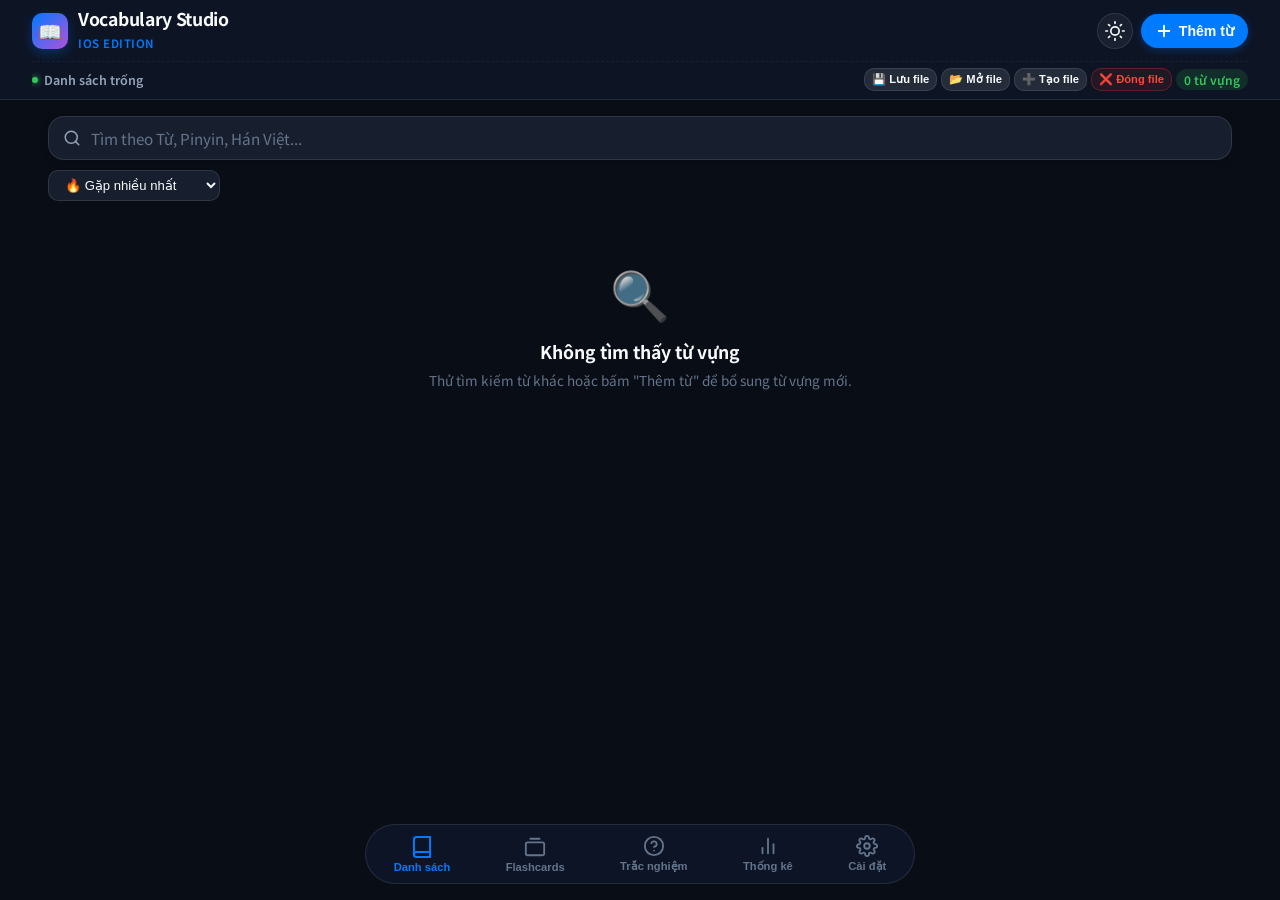
==== index.html @ 08e8f17c "v.1.6.3" ====
<!DOCTYPE html>
<html lang="vi" data-theme="dark">
<head>
  <meta charset="UTF-8">
  <meta name="viewport" content="width=device-width, initial-scale=1.0, maximum-scale=1.0, user-scalable=no, viewport-fit=cover">
  <title>Vocabulary Studio iOS</title>
  <meta name="description" content="Ứng dụng Học & Quản lý Từ Vựng Tiếng Trung cao cấp dành riêng cho iOS (iPhone/iPad)">
  
  <!-- iOS Native Web App Meta Tags -->
  <meta name="apple-mobile-web-app-capable" content="yes">
  <meta name="apple-mobile-web-app-status-bar-style" content="black-translucent">
  <meta name="apple-mobile-web-app-title" content="Vocab iOS">
  <meta name="theme-color" content="#0f172a">
  <link rel="manifest" href="manifest.json">
  <link rel="apple-touch-icon" href="icons/apple-touch-icon.png">

  <!-- Google Fonts - Inter & Noto Sans SC -->
  <link rel="preconnect" href="https://fonts.googleapis.com">
  <link rel="preconnect" href="https://fonts.gstatic.com" crossorigin>
  <link href="https://fonts.googleapis.com/css2?family=Inter:wght@400;500;600;700;800&family=Noto+Sans+SC:wght@400;500;700&display=swap" rel="stylesheet">
  
  <!-- CSS Styles -->
  <link rel="stylesheet" href="styles.css">
</head>
<body>

  <div class="app-container">
    
    <!-- Top iOS Header Bar -->
    <header class="ios-header">
      <div class="ios-header-content">
        <div class="ios-brand">
          <div class="ios-logo-badge">📖</div>
          <div class="ios-brand-text">
            <h1 class="ios-title">Vocabulary Studio</h1>
            <span class="ios-subtitle">iOS Edition</span>
          </div>
        </div>

        <div class="ios-header-actions">
          <button class="ios-btn-icon" id="themeToggleBtn" aria-label="Toggle Theme">
            <svg class="icon-sun" xmlns="http://www.w3.org/2000/svg" width="20" height="20" viewBox="0 0 24 24" fill="none" stroke="currentColor" stroke-width="2" stroke-linecap="round" stroke-linejoin="round"><circle cx="12" cy="12" r="5"></circle><line x1="12" y1="1" x2="12" y2="3"></line><line x1="12" y1="21" x2="12" y2="23"></line><line x1="4.22" y1="4.22" x2="5.64" y2="5.64"></line><line x1="18.36" y1="18.36" x2="19.78" y2="19.78"></line><line x1="1" y1="12" x2="3" y2="12"></line><line x1="21" y1="12" x2="23" y2="12"></line><line x1="4.22" y1="19.78" x2="5.64" y2="18.36"></line><line x1="18.36" y1="5.64" x2="19.78" y2="4.22"></line></svg>
            <svg class="icon-moon" xmlns="http://www.w3.org/2000/svg" width="20" height="20" viewBox="0 0 24 24" fill="none" stroke="currentColor" stroke-width="2" stroke-linecap="round" stroke-linejoin="round"><path d="M21 12.79A9 9 0 1 1 11.21 3 7 7 0 0 0 21 12.79z"></path></svg>
          </button>
          <button class="ios-btn-primary" id="openAddWordModalBtn">
            <svg xmlns="http://www.w3.org/2000/svg" width="18" height="18" viewBox="0 0 24 24" fill="none" stroke="currentColor" stroke-width="2.5" stroke-linecap="round" stroke-linejoin="round"><line x1="12" y1="5" x2="12" y2="19"></line><line x1="5" y1="12" x2="19" y2="12"></line></svg>
            <span>Thêm từ</span>
          </button>
        </div>
      </div>
      
      <!-- Mini Data Bar -->
      <div class="ios-status-bar">
        <div class="ios-status-item">
          <span class="ios-status-dot"></span>
          <span id="currentFileName">Danh sách trống</span>
        </div>
        <div class="ios-status-actions">
          <button class="ios-file-btn" id="saveCurrentFileBtn" title="Lưu file JSON hiện tại">💾 Lưu file</button>
          <button class="ios-file-btn" id="openFilePickerBtn" title="Mở file JSON">📂 Mở file</button>
          <button class="ios-file-btn" id="createNewFileBtn" title="Tạo file từ vựng mới">➕ Tạo file</button>
          <button class="ios-file-btn btn-close-file" id="closeCurrentFileBtn" title="Đóng file">❌ Đóng file</button>
          <div class="ios-status-badge" id="vocabCountBadge">0 từ vựng</div>
        </div>
      </div>
    </header>

    <!-- Main Dynamic Content Views -->
    <main class="ios-main-content">
      
      <!-- VIEW 1: DIRECTORY / SEARCH LIST -->
      <section id="view-directory" class="tab-view active">
        <!-- Search & Filter Area -->
        <div class="ios-search-wrapper">
          <div class="ios-search-input-box">
            <svg xmlns="http://www.w3.org/2000/svg" width="18" height="18" viewBox="0 0 24 24" fill="none" stroke="currentColor" stroke-width="2" stroke-linecap="round" stroke-linejoin="round"><circle cx="11" cy="11" r="8"></circle><line x1="21" y1="21" x2="16.65" y2="16.65"></line></svg>
            <input type="text" id="searchInput" placeholder="Tìm theo Từ, Pinyin, Hán Việt..." autocomplete="off">
            <button id="clearSearchBtn" class="ios-clear-btn" style="display: none;">✕</button>
          </div>

          <div class="ios-filter-row">
            <select id="sortSelect" class="ios-select">
              <option value="count-desc">🔥 Gặp nhiều nhất</option>
              <option value="recent-desc">🕒 Gặp gần đây nhất</option>
              <option value="az">🔤 Từ A - Z</option>
            </select>
          </div>
        </div>

        <!-- Vocab List Grid / Cards -->
        <div id="vocabListContainer" class="ios-vocab-list">
          <!-- Dynamic Items Injected Here -->
        </div>

        <!-- Empty State -->
        <div id="emptyListState" class="ios-empty-state" style="display: none;">
          <div class="empty-icon">🔍</div>
          <h3>Không tìm thấy từ vựng</h3>
          <p>Thử tìm kiếm từ khác hoặc bấm "Thêm từ" để bổ sung từ vựng mới.</p>
        </div>
      </section>

      <!-- VIEW 2: FLASHCARDS (TOUCH SWIPE) -->
      <section id="view-flashcards" class="tab-view">
        <div class="flashcards-header">
          <div class="anki-deck-status">
            <span class="anki-status-badge badge-new" id="ankiNewCount">🔵 0 Mới</span>
            <span class="anki-status-badge badge-learning" id="ankiLearnCount">🟠 0 Đang học</span>
            <span class="anki-status-badge badge-due" id="ankiDueCount">🟢 0 Đến hạn</span>
          </div>
          <div class="flashcard-progress-bar-track" style="margin-top: 8px;">
            <div id="flashcardProgressBar" class="flashcard-progress-bar-fill" style="width: 0%;"></div>
          </div>
        </div>

        <!-- Touch Swipe Card Container -->
        <div class="flashcard-stage">
          <div id="swipeFlashcard" class="ios-flashcard-card">
            <!-- Front Side -->
            <div class="flashcard-face flashcard-front">
              <div class="flashcard-top-bar">
                <span class="flashcard-badge" id="fcCountBadge">Gặp 5 lần</span>
                <button class="ios-audio-btn" id="fcAudioBtn" aria-label="Phát âm tiếng Trung">
                  <svg xmlns="http://www.w3.org/2000/svg" width="22" height="22" viewBox="0 0 24 24" fill="none" stroke="currentColor" stroke-width="2" stroke-linecap="round" stroke-linejoin="round"><polygon points="11 5 6 9 2 9 2 15 6 15 11 19 11 5"></polygon><path d="M19.07 4.93a10 10 0 0 1 0 14.14M15.54 8.46a5 5 0 0 1 0 7.07"></path></svg>
                </button>
              </div>
              
              <div class="flashcard-main-word" id="fcHanzi">字</div>
              <div class="flashcard-hint-text">Chạm hoặc vuốt lên để lật thẻ 👆</div>
            </div>

            <!-- Back Side -->
            <div class="flashcard-face flashcard-back">
              <div class="flashcard-pinyin" id="fcPinyin">zì</div>
              <div class="flashcard-hanviet" id="fcHanViet">Hán Việt: TỰ</div>
              <div class="flashcard-divider"></div>
              <div class="flashcard-meaning" id="fcMeaning">Chữ, từ ngữ</div>
            </div>

            <!-- Swipe Stamp Indicators -->
            <div class="swipe-stamp stamp-pass">ĐÃ THUỘC ✨</div>
            <div class="swipe-stamp stamp-review">CẦN ÔN 🔄</div>
          </div>
        </div>

        <!-- Anki 4-Button Rating Controls -->
        <div class="anki-rating-controls" id="ankiRatingControls">
          <button class="anki-btn btn-again" id="ankiAgainBtn" title="Học lại ngay (1 phút)">
            <span class="anki-btn-time">1 phút</span>
            <span class="anki-btn-label">🔴 Học lại</span>
          </button>
          <button class="anki-btn btn-hard" id="ankiHardBtn" title="Lặp lại sau 1 ngày">
            <span class="anki-btn-time" id="timeHardLabel">1 ngày</span>
            <span class="anki-btn-label">🟠 Khó</span>
          </button>
          <button class="anki-btn btn-good" id="ankiGoodBtn" title="Lặp lại sau 3 ngày">
            <span class="anki-btn-time" id="timeGoodLabel">3 ngày</span>
            <span class="anki-btn-label">🟢 Tốt</span>
          </button>
          <button class="anki-btn btn-easy" id="ankiEasyBtn" title="Lặp lại sau 7 ngày">
            <span class="anki-btn-time" id="timeEasyLabel">7 ngày</span>
            <span class="anki-btn-label">🔵 Dễ</span>
          </button>
        </div>
        <p class="ios-swipe-tip">💡 <i>Mẹo Anki:</i> Đánh giá phản xạ để thuật toán tự động tính lịch ôn tối ưu</p>
      </section>

      <!-- VIEW 3: TRẮC NGHIỆM (QUIZ) -->
      <section id="view-quiz" class="tab-view">
        <div class="quiz-status-card">
          <div class="quiz-stat-item">
            <span class="quiz-stat-label">Điểm số</span>
            <span class="quiz-stat-val" id="quizScoreText">0</span>
          </div>
          <div class="quiz-stat-item">
            <span class="quiz-stat-label">Chuỗi đúng 🔥</span>
            <span class="quiz-stat-val" id="quizStreakText">0</span>
          </div>
          <div class="quiz-stat-item">
            <span class="quiz-stat-label">Số câu</span>
            <span class="quiz-stat-val" id="quizTotalText">0</span>
          </div>
        </div>

        <!-- Question Card -->
        <div class="quiz-card">
          <div class="quiz-question-header">
            <span class="quiz-type-tag">Chọn nghĩa đúng của từ:</span>
            <button class="ios-audio-btn" id="quizAudioBtn" title="Phát âm">
              <svg xmlns="http://www.w3.org/2000/svg" width="20" height="20" viewBox="0 0 24 24" fill="none" stroke="currentColor" stroke-width="2" stroke-linecap="round" stroke-linejoin="round"><polygon points="11 5 6 9 2 9 2 15 6 15 11 19 11 5"></polygon><path d="M19.07 4.93a10 10 0 0 1 0 14.14M15.54 8.46a5 5 0 0 1 0 7.07"></path></svg>
            </button>
          </div>

          <div class="quiz-main-word" id="quizQuestionHanzi">由于</div>
          <div class="quiz-sub-pinyin" id="quizQuestionPinyin">yóu yú</div>

          <div id="quizOptionsContainer" class="quiz-options-list">
            <!-- Dynamic Options Injected Here -->
          </div>

          <button id="nextQuizBtn" class="ios-btn-primary quiz-next-btn" style="display: none;">
            Câu tiếp theo ➔
          </button>
        </div>
      </section>

      <!-- VIEW 4: THỐNG KÊ ANKI HEATMAP & DASHBOARD -->
      <section id="view-stats" class="tab-view">
        <h2 class="section-heading">Thống kê & Chuỗi Học tập</h2>
        
        <!-- Streak Banner -->
        <div class="anki-streak-banner">
          <div class="streak-icon">🔥</div>
          <div>
            <div class="streak-count" id="ankiStreakCount">0 ngày liên tục</div>
            <div class="streak-sub">Duy trì ôn tập mỗi ngày để khắc sâu từ vựng</div>
          </div>
        </div>

        <!-- Anki Study Heatmap Grid (365 Days) -->
        <div class="stats-section-card" style="margin-bottom: 16px;">
          <div style="display: flex; align-items: center; justify-content: space-between; margin-bottom: 10px;">
            <h3>Lưới nhiệt học tập (Heatmap)</h3>
            <span style="font-size: 0.75rem; color: var(--text-muted);" id="heatmapTotalReviewed">0 lượt học</span>
          </div>
          <div class="anki-heatmap-wrapper">
            <div id="ankiHeatmapGrid" class="anki-heatmap-grid">
              <!-- Dynamic Heatmap Cells Injected Here -->
            </div>
          </div>
          <div class="heatmap-legend">
            <span>Ít</span>
            <span class="legend-box level-0"></span>
            <span class="legend-box level-1"></span>
            <span class="legend-box level-2"></span>
            <span class="legend-box level-3"></span>
            <span class="legend-box level-4"></span>
            <span>Nhiều</span>
          </div>
        </div>

        <div class="stats-grid">
          <div class="stat-card">
            <div class="stat-icon">📚</div>
            <div class="stat-num" id="statTotalWords">0</div>
            <div class="stat-lbl">Tổng số từ vựng</div>
          </div>
          <div class="stat-card">
            <div class="stat-icon">⏰</div>
            <div class="stat-num" id="statDueToday" style="color: var(--accent-warning);">0</div>
            <div class="stat-lbl">Đến hạn ôn hôm nay</div>
          </div>
          <div class="stat-card">
            <div class="stat-icon">🏆</div>
            <div class="stat-num" id="statMasteredWords" style="color: var(--accent-success);">0</div>
            <div class="stat-lbl">Trí nhớ dài hạn (>30d)</div>
          </div>
          <div class="stat-card">
            <div class="stat-icon">🎯</div>
            <div class="stat-num" id="statMasteryRate">0%</div>
            <div class="stat-lbl">Tỷ lệ thuộc bài</div>
          </div>
        </div>

        <div class="stats-section-card">
          <h3>Top 5 từ xuất hiện nhiều nhất</h3>
          <div id="topWordsList" class="top-words-list">
            <!-- Dynamic top words -->
          </div>
        </div>
      </section>

      <!-- VIEW 5: CÀI ĐẶT & HƯỚNG DẪN (SETTINGS) -->
      <section id="view-settings" class="tab-view">
        <h2 class="section-heading">Quản lý & Hướng dẫn iOS</h2>

        <div class="settings-group">
          <h3>Dữ liệu & Quản lý File</h3>

          <div class="settings-item">
            <div>
              <strong>➕ Tạo file từ vựng mới</strong>
              <p>Tạo bộ từ vựng mới độc lập với tên file tùy chỉnh</p>
            </div>
            <button class="ios-btn-secondary" id="settingsCreateNewFileBtn">Tạo mới</button>
          </div>

          <div class="settings-item">
            <div>
              <strong>❌ Đóng/Thoát file hiện tại</strong>
              <p>Lưu tự động và quay về bộ dữ liệu mặc định</p>
            </div>
            <button class="ios-btn-secondary" id="settingsCloseCurrentFileBtn" style="color: var(--accent-danger);">Đóng file</button>
          </div>

          <div class="settings-item">
            <div>
              <strong>Xuất file JSON chuẩn</strong>
              <p>Lưu dữ liệu sang PC hoặc gửi qua AirDrop / Files app</p>
            </div>
            <button class="ios-btn-secondary" id="settingsExportJsonBtn">Xuất JSON</button>
          </div>
          
          <div class="settings-item">
            <div>
              <strong>Nhập file JSON</strong>
              <p>Mở file JSON từ ứng dụng Tệp (Files) trên iPhone/iPad</p>
            </div>
            <label for="settingsImportJsonFile" class="ios-btn-secondary" style="cursor: pointer;">
              Nhập JSON
            </label>
            <input type="file" id="settingsImportJsonFile" accept=".json" style="display: none;">
          </div>

          <div class="settings-item">
            <div>
              <strong>🧹 Xóa sạch bộ nhớ & Reset ứng dụng</strong>
              <p>Xóa sạch mọi dữ liệu tạm cũ và đưa ứng dụng về trạng thái trống 100%</p>
            </div>
            <button class="ios-btn-secondary" id="clearAllStorageBtn" style="color: var(--accent-danger); border-color: rgba(255,59,48,0.3);">Xóa sạch</button>
          </div>
        </div>

        <!-- iOS Installation Guide Card -->
        <div class="ios-install-guide">
          <div class="guide-header">
            <span class="guide-icon">📲</span>
            <h3>Hướng dẫn cài đặt App trên iPhone/iPad</h3>
          </div>
          <ol class="guide-steps">
            <li>Mở trang web này bằng trình duyệt <b>Safari</b> trên iPhone/iPad.</li>
            <li>Nhấn vào biểu tượng <b>Chia sẻ (Share)</b> <svg width="16" height="16" viewBox="0 0 24 24" fill="none" stroke="currentColor" stroke-width="2"><path d="M4 12v8a2 2 0 0 0 2 2h12a2 2 0 0 0 2-2v-8"></path><polyline points="16 6 12 2 8 6"></polyline><line x1="12" y1="2" x2="12" y2="15"></line></svg> ở thanh dưới cùng.</li>
            <li>Cuộn xuống và chọn <b>"Thêm vào Màn hình chính" (Add to Home Screen)</b>.</li>
            <li>Nhấn <b>"Thêm" (Add)</b> ở góc trên bên phải. App sẽ xuất hiện trên màn hình iPhone như một App thật và chạy Offline!</li>
          </ol>
        </div>
      </section>

    </main>

    <!-- iOS Bottom Navigation Bar -->
    <nav class="ios-bottom-nav">
      <button class="nav-item active" data-tab="directory">
        <svg xmlns="http://www.w3.org/2000/svg" width="22" height="22" viewBox="0 0 24 24" fill="none" stroke="currentColor" stroke-width="2" stroke-linecap="round" stroke-linejoin="round"><path d="M4 19.5A2.5 2.5 0 0 1 6.5 17H20"></path><path d="M6.5 2H20v20H6.5A2.5 2.5 0 0 1 4 19.5v-15A2.5 2.5 0 0 1 6.5 2z"></path></svg>
        <span>Danh sách</span>
      </button>
      <button class="nav-item" data-tab="flashcards">
        <svg xmlns="http://www.w3.org/2000/svg" width="22" height="22" viewBox="0 0 24 24" fill="none" stroke="currentColor" stroke-width="2" stroke-linecap="round" stroke-linejoin="round"><rect x="2" y="7" width="20" height="14" rx="2" ry="2"></rect><path d="M16 3k-4 4 4 4"></path><line x1="7" y1="3" x2="17" y2="3"></line></svg>
        <span>Flashcards</span>
      </button>
      <button class="nav-item" data-tab="quiz">
        <svg xmlns="http://www.w3.org/2000/svg" width="22" height="22" viewBox="0 0 24 24" fill="none" stroke="currentColor" stroke-width="2" stroke-linecap="round" stroke-linejoin="round"><circle cx="12" cy="12" r="10"></circle><path d="M9.09 9a3 3 0 0 1 5.83 1c0 2-3 3-3 3"></path><line x1="12" y1="17" x2="12.01" y2="17"></line></svg>
        <span>Trắc nghiệm</span>
      </button>
      <button class="nav-item" data-tab="stats">
        <svg xmlns="http://www.w3.org/2000/svg" width="22" height="22" viewBox="0 0 24 24" fill="none" stroke="currentColor" stroke-width="2" stroke-linecap="round" stroke-linejoin="round"><line x1="18" y1="20" x2="18" y2="10"></line><line x1="12" y1="20" x2="12" y2="4"></line><line x1="6" y1="20" x2="6" y2="14"></line></svg>
        <span>Thống kê</span>
      </button>
      <button class="nav-item" data-tab="settings">
        <svg xmlns="http://www.w3.org/2000/svg" width="22" height="22" viewBox="0 0 24 24" fill="none" stroke="currentColor" stroke-width="2" stroke-linecap="round" stroke-linejoin="round"><circle cx="12" cy="12" r="3"></circle><path d="M19.4 15a1.65 1.65 0 0 0 .33 1.82l.06.06a2 2 0 0 1 0 2.83 2 2 0 0 1-2.83 0l-.06-.06a1.65 1.65 0 0 0-1.82-.33 1.65 1.65 0 0 0-1 1.51V21a2 2 0 0 1-2 2 2 2 0 0 1-2-2v-.09A1.65 1.65 0 0 0 9 19.4a1.65 1.65 0 0 0-1.82.33l-.06.06a2 2 0 0 1-2.83 0 2 2 0 0 1 0-2.83l.06-.06a1.65 1.65 0 0 0 .33-1.82 1.65 1.65 0 0 0-1.51-1H3a2 2 0 0 1-2-2 2 2 0 0 1 2-2h.09A1.65 1.65 0 0 0 4.6 9a1.65 1.65 0 0 0-.33-1.82l-.06-.06a2 2 0 0 1 0-2.83 2 2 0 0 1 2.83 0l.06.06a1.65 1.65 0 0 0 1.82.33H9a1.65 1.65 0 0 0 1-1.51V3a2 2 0 0 1 2-2 2 2 0 0 1 2 2v.09a1.65 1.65 0 0 0 1 1.51 1.65 1.65 0 0 0 1.82-.33l.06-.06a2 2 0 0 1 2.83 0 2 2 0 0 1 0 2.83l-.06.06a1.65 1.65 0 0 0-.33 1.82V9a1.65 1.65 0 0 0 1.51 1H21a2 2 0 0 1 2 2 2 2 0 0 1-2 2h-.09a1.65 1.65 0 0 0-1.51 1z"></path></svg>
        <span>Cài đặt</span>
      </button>
    </nav>

    <!-- iOS Slide-Up Modal: Create New File -->
    <div id="createFileModal" class="ios-modal-overlay">
      <div class="ios-modal-card" style="max-width: 440px;">
        <div class="ios-modal-header">
          <h3>➕ Tạo File Từ Vựng Mới</h3>
          <button id="closeCreateFileModalBtn" class="ios-modal-close">✕</button>
        </div>
        <form id="createFileForm" class="ios-modal-body">
          <div class="form-group">
            <label for="newFileNameInput">Tên file từ vựng (.json) *</label>
            <input type="text" id="newFileNameInput" placeholder="Ví dụ: HSK1.json, Bai1.json" required autocomplete="off">
          </div>
          <div class="ios-modal-actions" style="margin-top: 16px;">
            <button type="button" class="ios-btn-secondary" id="cancelCreateFileModalBtn">Hủy</button>
            <button type="submit" class="ios-btn-primary">Tạo & Chọn thư mục 📁</button>
          </div>
        </form>
      </div>
    </div>

    <!-- iOS Slide-Up Modal: Add / Edit Word -->
    <div id="wordModal" class="ios-modal-overlay">
      <div class="ios-modal-card">
        <div class="ios-modal-header">
          <h3 id="modalTitle">Thêm Từ Vựng Mới</h3>
          <button id="closeModalBtn" class="ios-modal-close">✕</button>
        </div>
        <form id="wordForm" class="ios-modal-body">
          <div class="form-group">
            <label for="inputWord">Từ gốc (Chữ Hán) *</label>
            <input type="text" id="inputWord" placeholder="VD: 学习" required autocomplete="off" lang="zh">
          </div>
          <div class="form-group">
            <label for="inputPinyin">Pinyin *</label>
            <input type="text" id="inputPinyin" placeholder="VD: xué xí" required autocomplete="off">
          </div>
          <div class="form-group">
            <label for="inputHanViet">Phiên âm Hán Việt</label>
            <input type="text" id="inputHanViet" placeholder="VD: học tập" autocomplete="off">
          </div>
          <div class="form-group">
            <div style="display: flex; align-items: center; justify-content: space-between; margin-bottom: 4px;">
              <label>Nghĩa tiếng Việt *</label>
              <button type="button" class="ios-btn-mini" id="addMeaningRowBtn" style="color: var(--accent-primary); border-color: var(--accent-primary);">
                + Thêm nghĩa
              </button>
            </div>
            <div id="meaningsContainer" class="meanings-container">
              <!-- Dynamic Meaning Input Rows Injected Here -->
            </div>
          </div>
          <div class="form-group">
            <label for="inputSavedDate">Ngày lưu từ</label>
            <input type="text" id="inputSavedDate" disabled style="opacity: 0.75; cursor: not-allowed; background: rgba(0,0,0,0.25);">
          </div>
          <div class="ios-modal-actions">
            <button type="button" class="ios-btn-secondary" id="cancelModalBtn">Hủy</button>
            <button type="submit" class="ios-btn-primary">Lưu từ vựng</button>
          </div>
        </form>
      </div>
    </div>

  </div>

  <!-- Hidden File Input for iOS Safari File Picker -->
  <input type="file" id="importJsonFile" accept=".json" style="display: none;">

  <!-- Data Dictionary & Main JavaScript App Engine -->
  <script src="hanviet_dict.js"></script>
  <script src="app.js"></script>
</body>
</html>
---- styles.css ----
/* ==========================================================================
   VOCABULARY STUDIO PRO - iOS EDITION STYLESHEET
   Design System: Apple Human Interface Guidelines (HIG) + Glassmorphism
   ========================================================================== */

:root {
  /* Dark Palette (Default) */
  --bg-main: #090d16;
  --bg-card: rgba(30, 41, 59, 0.7);
  --bg-card-hover: rgba(45, 61, 88, 0.8);
  --bg-header: rgba(15, 23, 42, 0.75);
  --bg-nav: rgba(15, 23, 42, 0.85);
  
  --text-primary: #f8fafc;
  --text-secondary: #94a3b8;
  --text-muted: #64748b;
  
  --accent-primary: #007aff; /* Apple Blue */
  --accent-primary-hover: #0056b3;
  --accent-success: #34c759; /* Apple Green */
  --accent-warning: #ff9500; /* Apple Orange */
  --accent-danger: #ff3b30; /* Apple Red */
  --accent-purple: #af52de; /* Apple Purple */

  --border-color: rgba(255, 255, 255, 0.1);
  --border-light: rgba(255, 255, 255, 0.05);

  --font-family: -apple-system, BlinkMacSystemFont, "SF Pro Display", "SF Pro Text", "Segoe UI", Roboto, "Noto Sans SC", sans-serif;

  --shadow-sm: 0 2px 8px rgba(0, 0, 0, 0.2);
  --shadow-lg: 0 12px 32px rgba(0, 0, 0, 0.4);
  --shadow-glow: 0 0 20px rgba(0, 122, 255, 0.3);

  --safe-area-top: env(safe-area-inset-top, 0px);
  --safe-area-bottom: env(safe-area-inset-bottom, 0px);

  --radius-sm: 10px;
  --radius-md: 16px;
  --radius-lg: 24px;
  --radius-full: 9999px;
}

[data-theme="light"] {
  --bg-main: #f2f2f7;
  --bg-card: rgba(255, 255, 255, 0.85);
  --bg-card-hover: rgba(255, 255, 255, 0.95);
  --bg-header: rgba(255, 255, 255, 0.8);
  --bg-nav: rgba(255, 255, 255, 0.88);

  --text-primary: #1c1c1e;
  --text-secondary: #48484a;
  --text-muted: #8e8e93;

  --border-color: rgba(0, 0, 0, 0.08);
  --border-light: rgba(0, 0, 0, 0.04);

  --shadow-sm: 0 2px 8px rgba(0, 0, 0, 0.05);
  --shadow-lg: 0 12px 32px rgba(0, 0, 0, 0.12);
  --shadow-glow: 0 0 20px rgba(0, 122, 255, 0.15);
}

/* Reset & Base */
*, *::before, *::after {
  box-sizing: border-box;
  margin: 0;
  padding: 0;
  -webkit-tap-highlight-color: transparent;
  user-select: none;
}

html, body {
  height: 100%;
  width: 100%;
  overflow: hidden;
  font-family: var(--font-family);
  background-color: var(--bg-main);
  color: var(--text-primary);
  -webkit-font-smoothing: antialiased;
}

/* Main App Container */
.app-container {
  display: flex;
  flex-direction: column;
  height: 100%;
  width: 100%;
  max-width: 100%;
  margin: 0 auto;
  position: relative;
  overflow: hidden;
  background-color: var(--bg-main);
}

/* Top iOS Header */
.ios-header {
  padding-top: calc(var(--safe-area-top) + 8px);
  padding-left: 16px;
  padding-right: 16px;
  padding-bottom: 8px;
  background: var(--bg-header);
  backdrop-filter: blur(20px);
  -webkit-backdrop-filter: blur(20px);
  border-bottom: 1px solid var(--border-color);
  z-index: 50;
}

.ios-header-content {
  display: flex;
  align-items: center;
  justify-content: space-between;
}

.ios-brand {
  display: flex;
  align-items: center;
  gap: 10px;
}

.ios-logo-badge {
  width: 36px;
  height: 36px;
  background: linear-gradient(135deg, var(--accent-primary), var(--accent-purple));
  border-radius: var(--radius-sm);
  display: flex;
  align-items: center;
  justify-content: center;
  font-size: 1.2rem;
  box-shadow: 0 4px 12px rgba(0, 122, 255, 0.3);
}

.ios-title {
  font-size: 1.1rem;
  font-weight: 700;
  letter-spacing: -0.3px;
  line-height: 1.2;
}

.ios-subtitle {
  font-size: 0.72rem;
  color: var(--accent-primary);
  font-weight: 600;
  text-transform: uppercase;
  letter-spacing: 0.5px;
}

.ios-header-actions {
  display: flex;
  align-items: center;
  gap: 8px;
}

/* Buttons */
.ios-btn-icon {
  width: 36px;
  height: 36px;
  border-radius: var(--radius-full);
  border: 1px solid var(--border-color);
  background: rgba(255, 255, 255, 0.05);
  color: var(--text-primary);
  display: flex;
  align-items: center;
  justify-content: center;
  cursor: pointer;
  transition: all 0.2s ease;
}

.ios-btn-icon:active {
  transform: scale(0.92);
  background: rgba(255, 255, 255, 0.15);
}

[data-theme="dark"] .icon-sun { display: block; }
[data-theme="dark"] .icon-moon { display: none; }
[data-theme="light"] .icon-sun { display: none; }
[data-theme="light"] .icon-moon { display: block; }

.ios-btn-primary {
  display: inline-flex;
  align-items: center;
  gap: 6px;
  padding: 8px 14px;
  background: var(--accent-primary);
  color: #ffffff;
  font-weight: 600;
  font-size: 0.88rem;
  border-radius: var(--radius-full);
  border: none;
  cursor: pointer;
  box-shadow: 0 2px 8px rgba(0, 122, 255, 0.3);
  transition: all 0.2s ease;
}

.ios-btn-primary:active {
  transform: scale(0.95);
  background: var(--accent-primary-hover);
}

.ios-btn-secondary {
  display: inline-flex;
  align-items: center;
  justify-content: center;
  padding: 8px 14px;
  background: rgba(255, 255, 255, 0.1);
  color: var(--text-primary);
  font-weight: 600;
  font-size: 0.85rem;
  border-radius: var(--radius-sm);
  border: 1px solid var(--border-color);
  cursor: pointer;
  transition: all 0.2s ease;
}

.ios-btn-secondary:active {
  transform: scale(0.95);
  background: rgba(255, 255, 255, 0.2);
}

/* Status Bar */
.ios-status-bar {
  display: flex;
  flex-wrap: wrap;
  align-items: center;
  justify-content: space-between;
  gap: 6px;
  margin-top: 8px;
  padding-top: 6px;
  border-top: 1px dashed var(--border-light);
  font-size: 0.78rem;
  color: var(--text-secondary);
}

.ios-status-item {
  display: flex;
  align-items: center;
  gap: 6px;
  max-width: 45%;
  overflow: hidden;
  white-space: nowrap;
  text-overflow: ellipsis;
  font-weight: 600;
}

.ios-status-actions {
  display: flex;
  align-items: center;
  gap: 4px;
  overflow-x: auto;
  -webkit-overflow-scrolling: touch;
}

.ios-status-dot {
  width: 6px;
  height: 6px;
  border-radius: var(--radius-full);
  background-color: var(--accent-success);
  box-shadow: 0 0 6px var(--accent-success);
}

.ios-file-btn {
  background: rgba(255, 255, 255, 0.1);
  border: 1px solid var(--border-color);
  color: var(--text-primary);
  font-size: 0.7rem;
  font-weight: 600;
  padding: 4px 7px;
  border-radius: var(--radius-sm);
  cursor: pointer;
  white-space: nowrap;
  flex-shrink: 0;
  transition: background 0.15s ease, transform 0.15s ease;
}

.ios-file-btn:active {
  transform: scale(0.92);
  background: rgba(255, 255, 255, 0.18);
}

.ios-file-btn.btn-close-file {
  color: #ff453a;
  border-color: rgba(255, 59, 48, 0.25);
  background: rgba(255, 59, 48, 0.1);
}

.ios-status-badge {
  background: rgba(52, 199, 89, 0.15);
  color: var(--accent-success);
  padding: 2px 8px;
  border-radius: var(--radius-full);
  font-weight: 600;
  font-size: 0.75rem;
}

/* Main Content Router */
.ios-main-content {
  flex: 1;
  overflow-y: auto;
  overflow-x: hidden;
  padding: 16px;
  padding-bottom: calc(var(--safe-area-bottom) + 80px);
  -webkit-overflow-scrolling: touch;
}

.tab-view {
  display: none;
  animation: fadeIn 0.25s ease-in-out;
}

.tab-view.active {
  display: block;
}

@keyframes fadeIn {
  from { opacity: 0; transform: translateY(6px); }
  to { opacity: 1; transform: translateY(0); }
}

/* VIEW 1: DIRECTORY & SEARCH */
.ios-search-wrapper {
  display: flex;
  flex-direction: column;
  gap: 10px;
  margin-bottom: 16px;
}

.ios-search-input-box {
  display: flex;
  align-items: center;
  gap: 10px;
  background: var(--bg-card);
  border: 1px solid var(--border-color);
  padding: 10px 14px;
  border-radius: var(--radius-md);
  box-shadow: var(--shadow-sm);
  color: var(--text-secondary);
}

.ios-search-input-box input {
  flex: 1;
  background: transparent;
  border: none;
  outline: none;
  color: var(--text-primary);
  font-size: 0.95rem;
  font-family: inherit;
}

.ios-search-input-box input::placeholder {
  color: var(--text-muted);
}

.ios-clear-btn {
  background: var(--text-muted);
  color: var(--bg-main);
  border: none;
  width: 18px;
  height: 18px;
  border-radius: var(--radius-full);
  font-size: 0.7rem;
  font-weight: bold;
  display: flex;
  align-items: center;
  justify-content: center;
  cursor: pointer;
}

.ios-filter-row {
  display: flex;
  align-items: center;
  justify-content: space-between;
  gap: 8px;
}

.ios-select {
  background: var(--bg-card);
  border: 1px solid var(--border-color);
  color: var(--text-primary);
  padding: 6px 12px;
  border-radius: var(--radius-sm);
  font-size: 0.82rem;
  font-weight: 500;
  outline: none;
}

.ios-action-mini-btns {
  display: flex;
  gap: 6px;
}

.ios-btn-mini {
  background: rgba(255, 255, 255, 0.08);
  border: 1px solid var(--border-color);
  color: var(--text-primary);
  padding: 6px 10px;
  border-radius: var(--radius-sm);
  font-size: 0.78rem;
  font-weight: 600;
  cursor: pointer;
}

/* Vocab List Items */
.ios-vocab-list {
  display: flex;
  flex-direction: column;
  gap: 10px;
}

.ios-vocab-card {
  background: var(--bg-card);
  backdrop-filter: blur(10px);
  border: 1px solid var(--border-color);
  border-radius: var(--radius-md);
  padding: 14px 16px;
  display: flex;
  align-items: center;
  justify-content: space-between;
  box-shadow: var(--shadow-sm);
  transition: transform 0.2s ease, background 0.2s ease;
}

.ios-vocab-card:active {
  transform: scale(0.98);
  background: var(--bg-card-hover);
}

.vocab-left-side {
  display: flex;
  align-items: center;
  gap: 14px;
}

.vocab-hanzi {
  font-family: "Noto Sans SC", var(--font-family);
  font-size: 1.6rem;
  font-weight: 700;
  color: var(--accent-primary);
  line-height: 1;
}

.vocab-info {
  display: flex;
  flex-direction: column;
  gap: 3px;
}

.vocab-pinyin {
  font-size: 0.88rem;
  font-weight: 600;
  color: var(--accent-warning);
}

.vocab-hanviet {
  font-size: 0.76rem;
  color: var(--text-muted);
}

.vocab-meaning {
  font-size: 0.88rem;
  color: var(--text-primary);
  font-weight: 500;
}

.vocab-right-side {
  display: flex;
  flex-direction: column;
  align-items: flex-end;
  gap: 8px;
}

.vocab-count-tag {
  background: rgba(0, 122, 255, 0.12);
  color: var(--accent-primary);
  font-size: 0.72rem;
  font-weight: 700;
  padding: 3px 8px;
  border-radius: var(--radius-full);
}

.vocab-card-actions {
  display: flex;
  align-items: center;
  gap: 6px;
}

.ios-audio-btn {
  background: rgba(255, 255, 255, 0.08);
  border: 1px solid var(--border-color);
  color: var(--accent-primary);
  width: 32px;
  height: 32px;
  border-radius: var(--radius-full);
  display: flex;
  align-items: center;
  justify-content: center;
  cursor: pointer;
}

.ios-audio-btn:active {
  transform: scale(0.9);
  background: var(--accent-primary);
  color: #fff;
}

.ios-action-icon-btn {
  background: transparent;
  border: none;
  color: var(--text-muted);
  font-size: 0.85rem;
  cursor: pointer;
  padding: 4px;
}

/* Empty State */
.ios-empty-state {
  text-align: center;
  padding: 40px 20px;
}

.empty-icon {
  font-size: 3rem;
  margin-bottom: 12px;
  opacity: 0.8;
}

.ios-empty-state h3 {
  font-size: 1.1rem;
  margin-bottom: 6px;
}

.ios-empty-state p {
  font-size: 0.85rem;
  color: var(--text-muted);
}

/* VIEW 2: FLASHCARDS (SWIPE GESTURE) */
.flashcards-header {
  margin-bottom: 16px;
}

.flashcards-progress-info {
  display: flex;
  align-items: center;
  justify-content: space-between;
  font-size: 0.88rem;
  font-weight: 600;
  margin-bottom: 8px;
}

.ios-tag {
  background: rgba(175, 82, 222, 0.15);
  color: var(--accent-purple);
  padding: 2px 10px;
  border-radius: var(--radius-full);
  font-size: 0.75rem;
}

.flashcard-progress-bar-track {
  height: 6px;
  background: var(--border-color);
  border-radius: var(--radius-full);
  overflow: hidden;
}

.flashcard-progress-bar-fill {
  height: 100%;
  background: linear-gradient(90deg, var(--accent-primary), var(--accent-purple));
  border-radius: var(--radius-full);
  transition: width 0.3s ease;
}

/* Touch Stage */
.flashcard-stage {
  perspective: 1000px;
  width: 100%;
  height: 340px;
  position: relative;
  margin-bottom: 20px;
  touch-action: none; /* Disable default scrolling on stage for swipe drag */
}

.ios-flashcard-card {
  width: 100%;
  height: 100%;
  position: absolute;
  transform-style: preserve-3d;
  transition: transform 0.4s cubic-bezier(0.175, 0.885, 0.32, 1.275);
  cursor: pointer;
}

.ios-flashcard-card.flipped {
  transform: rotateY(180deg);
}

.flashcard-face {
  position: absolute;
  width: 100%;
  height: 100%;
  backface-visibility: hidden;
  -webkit-backface-visibility: hidden;
  border-radius: var(--radius-lg);
  background: var(--bg-card);
  backdrop-filter: blur(20px);
  border: 1px solid var(--border-color);
  box-shadow: var(--shadow-lg);
  padding: 24px;
  display: flex;
  flex-direction: column;
  align-items: center;
  justify-content: space-between;
  text-align: center;
}

.flashcard-front {
  z-index: 2;
}

.flashcard-back {
  transform: rotateY(180deg);
  justify-content: center;
  gap: 10px;
}

.flashcard-top-bar {
  width: 100%;
  display: flex;
  align-items: center;
  justify-content: space-between;
}

.flashcard-badge {
  background: rgba(255, 255, 255, 0.08);
  font-size: 0.75rem;
  color: var(--text-secondary);
  padding: 4px 10px;
  border-radius: var(--radius-full);
}

.flashcard-main-word {
  font-family: "Noto Sans SC", var(--font-family);
  font-size: 3.8rem;
  font-weight: 800;
  color: var(--text-primary);
  letter-spacing: 2px;
  margin: auto 0;
  text-shadow: 0 4px 12px rgba(0, 0, 0, 0.3);
}

.flashcard-hint-text {
  font-size: 0.78rem;
  color: var(--text-muted);
}

.flashcard-pinyin {
  font-size: 1.8rem;
  font-weight: 700;
  color: var(--accent-warning);
}

.flashcard-hanviet {
  font-size: 1rem;
  color: var(--accent-purple);
  font-weight: 600;
}

.flashcard-divider {
  width: 60px;
  height: 2px;
  background: var(--border-color);
  margin: 6px 0;
}

.flashcard-meaning {
  font-size: 1.2rem;
  font-weight: 600;
  color: var(--text-primary);
}

/* Swipe Stamps */
.swipe-stamp {
  position: absolute;
  top: 30px;
  padding: 8px 16px;
  border-radius: var(--radius-md);
  font-weight: 800;
  font-size: 1.2rem;
  border: 3px solid;
  opacity: 0;
  pointer-events: none;
  transition: opacity 0.15s ease;
  z-index: 10;
}

.stamp-pass {
  right: 30px;
  color: var(--accent-success);
  border-color: var(--accent-success);
  transform: rotate(12deg);
}

.stamp-review {
  left: 30px;
  color: var(--accent-danger);
  border-color: var(--accent-danger);
  transform: rotate(-12deg);
}

/* Flashcard Controls */
.flashcard-controls {
  display: flex;
  align-items: center;
  justify-content: center;
  gap: 16px;
  margin-bottom: 12px;
}

.ios-btn-round {
  display: flex;
  align-items: center;
  gap: 6px;
  padding: 12px 20px;
  border-radius: var(--radius-full);
  font-weight: 700;
  font-size: 0.9rem;
  border: none;
  cursor: pointer;
  box-shadow: var(--shadow-sm);
  transition: transform 0.2s ease;
}

.ios-btn-round:active {
  transform: scale(0.92);
}

.btn-review { background: rgba(255, 59, 48, 0.15); color: var(--accent-danger); border: 1px solid var(--accent-danger); }
.btn-flip { background: rgba(255, 255, 255, 0.1); color: var(--text-primary); border: 1px solid var(--border-color); }
.btn-pass { background: rgba(52, 199, 89, 0.15); color: var(--accent-success); border: 1px solid var(--accent-success); }

.ios-swipe-tip {
  text-align: center;
  font-size: 0.78rem;
  color: var(--text-muted);
}

/* VIEW 3: TRẮC NGHIỆM (QUIZ) */
.quiz-status-card {
  display: flex;
  justify-content: space-around;
  background: var(--bg-card);
  border: 1px solid var(--border-color);
  border-radius: var(--radius-md);
  padding: 12px;
  margin-bottom: 16px;
  text-align: center;
}

.quiz-stat-label {
  font-size: 0.72rem;
  color: var(--text-muted);
  display: block;
}

.quiz-stat-val {
  font-size: 1.2rem;
  font-weight: 800;
  color: var(--accent-primary);
}

.quiz-card {
  background: var(--bg-card);
  border: 1px solid var(--border-color);
  border-radius: var(--radius-lg);
  padding: 24px;
  box-shadow: var(--shadow-lg);
}

.quiz-question-header {
  display: flex;
  align-items: center;
  justify-content: space-between;
  margin-bottom: 12px;
}

.quiz-type-tag {
  font-size: 0.8rem;
  color: var(--text-muted);
  font-weight: 600;
}

.quiz-main-word {
  font-family: "Noto Sans SC", var(--font-family);
  font-size: 2.8rem;
  font-weight: 800;
  text-align: center;
  color: var(--text-primary);
  margin-bottom: 4px;
}

.quiz-sub-pinyin {
  text-align: center;
  font-size: 1.1rem;
  color: var(--accent-warning);
  font-weight: 600;
  margin-bottom: 24px;
}

.quiz-options-list {
  display: flex;
  flex-direction: column;
  gap: 10px;
}

.quiz-option-btn {
  width: 100%;
  padding: 14px 16px;
  border-radius: var(--radius-md);
  background: rgba(255, 255, 255, 0.05);
  border: 1px solid var(--border-color);
  color: var(--text-primary);
  font-size: 0.95rem;
  font-weight: 500;
  text-align: left;
  cursor: pointer;
  transition: all 0.2s ease;
}

.quiz-option-btn:active {
  transform: scale(0.98);
  background: rgba(255, 255, 255, 0.12);
}

.quiz-option-btn.correct {
  background: rgba(52, 199, 89, 0.2) !important;
  border-color: var(--accent-success) !important;
  color: var(--accent-success) !important;
  font-weight: 700;
}

.quiz-option-btn.wrong {
  background: rgba(255, 39, 48, 0.2) !important;
  border-color: var(--accent-danger) !important;
  color: var(--accent-danger) !important;
  font-weight: 700;
}

.quiz-next-btn {
  width: 100%;
  justify-content: center;
  margin-top: 16px;
  padding: 12px;
}

/* VIEW 4: THỐNG KÊ (STATS) */
.section-heading {
  font-size: 1.3rem;
  font-weight: 800;
  margin-bottom: 16px;
}

.stats-grid {
  display: grid;
  grid-template-columns: repeat(2, 1fr);
  gap: 12px;
  margin-bottom: 20px;
}

.stat-card {
  background: var(--bg-card);
  border: 1px solid var(--border-color);
  border-radius: var(--radius-md);
  padding: 16px;
  text-align: center;
  box-shadow: var(--shadow-sm);
}

.stat-icon {
  font-size: 1.6rem;
  margin-bottom: 4px;
}

.stat-num {
  font-size: 1.5rem;
  font-weight: 800;
  color: var(--accent-primary);
  margin-bottom: 2px;
}

.stat-lbl {
  font-size: 0.75rem;
  color: var(--text-muted);
}

.stats-section-card {
  background: var(--bg-card);
  border: 1px solid var(--border-color);
  border-radius: var(--radius-md);
  padding: 16px;
}

.stats-section-card h3 {
  font-size: 0.95rem;
  margin-bottom: 12px;
}

.top-words-list {
  display: flex;
  flex-direction: column;
  gap: 8px;
}

.top-word-item {
  display: flex;
  align-items: center;
  justify-content: space-between;
  padding: 8px 12px;
  background: rgba(255, 255, 255, 0.03);
  border-radius: var(--radius-sm);
  font-size: 0.88rem;
}

/* VIEW 5: SETTINGS & GUIDE */
.settings-group {
  background: var(--bg-card);
  border: 1px solid var(--border-color);
  border-radius: var(--radius-md);
  padding: 16px;
  margin-bottom: 20px;
}

.settings-group h3 {
  font-size: 0.95rem;
  margin-bottom: 14px;
  color: var(--accent-primary);
}

.settings-item {
  display: flex;
  align-items: center;
  justify-content: space-between;
  padding: 10px 0;
  border-bottom: 1px solid var(--border-light);
}

.settings-item:last-child {
  border-bottom: none;
}

.settings-item strong {
  font-size: 0.88rem;
  display: block;
}

.settings-item p {
  font-size: 0.75rem;
  color: var(--text-muted);
}

.ios-install-guide {
  background: linear-gradient(135deg, rgba(0, 122, 255, 0.1), rgba(175, 82, 222, 0.1));
  border: 1px solid var(--border-color);
  border-radius: var(--radius-md);
  padding: 16px;
}

.guide-header {
  display: flex;
  align-items: center;
  gap: 10px;
  margin-bottom: 12px;
}

.guide-icon {
  font-size: 1.4rem;
}

.guide-header h3 {
  font-size: 0.95rem;
}

.guide-steps {
  padding-left: 20px;
  font-size: 0.82rem;
  line-height: 1.6;
  color: var(--text-secondary);
}

.guide-steps li {
  margin-bottom: 6px;
}

/* Bottom iOS Navigation Bar */
.ios-bottom-nav {
  position: absolute;
  bottom: 0;
  left: 0;
  right: 0;
  height: calc(var(--safe-area-bottom) + 60px);
  padding-bottom: var(--safe-area-bottom);
  background: var(--bg-nav);
  backdrop-filter: blur(25px);
  -webkit-backdrop-filter: blur(25px);
  border-top: 1px solid var(--border-color);
  display: flex;
  align-items: center;
  justify-content: space-around;
  z-index: 100;
}

.nav-item {
  display: flex;
  flex-direction: column;
  align-items: center;
  justify-content: center;
  gap: 3px;
  background: transparent;
  border: none;
  color: var(--text-muted);
  font-size: 0.7rem;
  font-weight: 600;
  cursor: pointer;
  padding: 6px 12px;
  border-radius: var(--radius-sm);
  transition: all 0.2s ease;
}

.nav-item svg {
  transition: transform 0.2s ease;
}

.nav-item.active {
  color: var(--accent-primary);
}

.nav-item.active svg {
  transform: scale(1.1);
}

.nav-item:active {
  transform: scale(0.9);
}

/* iOS Slide-Up Modal */
.ios-modal-overlay {
  position: absolute;
  inset: 0;
  background: rgba(0, 0, 0, 0.6);
  backdrop-filter: blur(6px);
  z-index: 200;
  display: flex;
  align-items: flex-end;
  justify-content: center;
  opacity: 0;
  pointer-events: none;
  transition: opacity 0.3s ease;
}

.ios-modal-overlay.active {
  opacity: 1;
  pointer-events: auto;
}

.ios-modal-card {
  width: 100%;
  background: var(--bg-main);
  border-top-left-radius: var(--radius-lg);
  border-top-right-radius: var(--radius-lg);
  border: 1px solid var(--border-color);
  padding: 20px;
  padding-bottom: calc(var(--safe-area-bottom) + 20px);
  transform: translateY(100%);
  transition: transform 0.35s cubic-bezier(0.175, 0.885, 0.32, 1.275);
}

.ios-modal-overlay.active .ios-modal-card {
  transform: translateY(0);
}

.ios-modal-header {
  display: flex;
  align-items: center;
  justify-content: space-between;
  margin-bottom: 16px;
}

.ios-modal-header h3 {
  font-size: 1.1rem;
}

.ios-modal-close {
  background: rgba(255, 255, 255, 0.1);
  border: none;
  color: var(--text-primary);
  width: 28px;
  height: 28px;
  border-radius: var(--radius-full);
  cursor: pointer;
}

.ios-modal-body {
  display: flex;
  flex-direction: column;
  gap: 14px;
}

/* Modal Meanings Container */
.meanings-container {
  display: flex;
  flex-direction: column;
  gap: 8px;
  max-height: 180px;
  overflow-y: auto;
  padding-right: 2px;
}

.meaning-row {
  display: flex;
  align-items: center;
  gap: 8px;
}

.meaning-row input {
  flex: 1;
}

.btn-remove-meaning {
  background: rgba(255, 59, 48, 0.15);
  color: var(--accent-danger);
  border: 1px solid rgba(255, 59, 48, 0.3);
  width: 38px;
  height: 38px;
  border-radius: var(--radius-sm);
  display: flex;
  align-items: center;
  justify-content: center;
  cursor: pointer;
  flex-shrink: 0;
}

.btn-remove-meaning:active {
  transform: scale(0.9);
  background: var(--accent-danger);
  color: #fff;
}

.form-group {
  display: flex;
  flex-direction: column;
  gap: 6px;
}

.form-group label {
  font-size: 0.8rem;
  font-weight: 600;
  color: var(--text-secondary);
}

.form-group input {
  background: var(--bg-card);
  border: 1px solid var(--border-color);
  border-radius: var(--radius-sm);
  padding: 10px 14px;
  color: var(--text-primary);
  font-size: 0.95rem;
  outline: none;
  font-family: inherit;
}

.form-group input:focus {
  border-color: var(--accent-primary);
  box-shadow: 0 0 0 2px rgba(0, 122, 255, 0.2);
}

.ios-modal-actions {
  display: flex;
  gap: 10px;
  margin-top: 10px;
}

.ios-modal-actions button {
  flex: 1;
}

/* ==========================================================================
   ANKI SRS & HEATMAP DASHBOARD STYLES
   ========================================================================== */

/* Anki Deck Status Header Badges */
.anki-deck-status {
  display: flex;
  align-items: center;
  justify-content: space-around;
  gap: 8px;
  background: var(--bg-card);
  border: 1px solid var(--border-color);
  border-radius: var(--radius-md);
  padding: 8px 12px;
}

.anki-status-badge {
  font-size: 0.8rem;
  font-weight: 700;
  padding: 4px 10px;
  border-radius: var(--radius-full);
}

.badge-new { background: rgba(0, 122, 255, 0.15); color: #38bdf8; }
.badge-learning { background: rgba(255, 149, 0, 0.15); color: var(--accent-warning); }
.badge-due { background: rgba(52, 199, 89, 0.15); color: var(--accent-success); }

/* Anki 4-Rating Buttons Bar */
.anki-rating-controls {
  display: grid;
  grid-template-columns: repeat(4, 1fr);
  gap: 8px;
  margin-bottom: 12px;
}

.anki-btn {
  display: flex;
  flex-direction: column;
  align-items: center;
  justify-content: center;
  padding: 10px 4px;
  border-radius: var(--radius-md);
  border: 1px solid transparent;
  cursor: pointer;
  box-shadow: var(--shadow-sm);
  transition: transform 0.15s ease, background 0.15s ease;
}

.anki-btn:active {
  transform: scale(0.92);
}

.anki-btn-time {
  font-size: 0.72rem;
  opacity: 0.85;
  margin-bottom: 2px;
}

.anki-btn-label {
  font-size: 0.82rem;
  font-weight: 700;
}

.btn-again { background: rgba(255, 59, 48, 0.15); color: #ff453a; border-color: rgba(255, 59, 48, 0.3); }
.btn-hard { background: rgba(255, 149, 0, 0.15); color: #ff9f0a; border-color: rgba(255, 149, 0, 0.3); }
.btn-good { background: rgba(52, 199, 89, 0.15); color: #30d158; border-color: rgba(52, 199, 89, 0.3); }
.btn-easy { background: rgba(0, 122, 255, 0.15); color: #64d2ff; border-color: rgba(0, 122, 255, 0.3); }

/* Anki Streak Banner */
.anki-streak-banner {
  display: flex;
  align-items: center;
  gap: 14px;
  background: linear-gradient(135deg, rgba(255, 149, 0, 0.15), rgba(255, 59, 48, 0.15));
  border: 1px solid rgba(255, 149, 0, 0.3);
  border-radius: var(--radius-md);
  padding: 14px 16px;
  margin-bottom: 16px;
}

.streak-icon {
  font-size: 2rem;
  line-height: 1;
}

.streak-count {
  font-size: 1.1rem;
  font-weight: 800;
  color: var(--accent-warning);
}

.streak-sub {
  font-size: 0.76rem;
  color: var(--text-muted);
}

/* Anki Heatmap Grid (365 Days) */
.anki-heatmap-wrapper {
  width: 100%;
  overflow-x: auto;
  padding-bottom: 8px;
  -webkit-overflow-scrolling: touch;
}

.anki-heatmap-grid {
  display: grid;
  grid-template-rows: repeat(7, 10px);
  grid-auto-flow: column;
  grid-auto-columns: 10px;
  gap: 3px;
  min-width: 500px;
}

.heatmap-cell {
  width: 10px;
  height: 10px;
  border-radius: 2px;
  background-color: rgba(255, 255, 255, 0.05);
  transition: transform 0.1s ease;
}

.heatmap-cell:hover {
  transform: scale(1.3);
}

.heatmap-cell.level-0 { background-color: rgba(255, 255, 255, 0.05); }
.heatmap-cell.level-1 { background-color: rgba(52, 199, 89, 0.3); }
.heatmap-cell.level-2 { background-color: rgba(52, 199, 89, 0.55); }
.heatmap-cell.level-3 { background-color: rgba(52, 199, 89, 0.8); }
.heatmap-cell.level-4 { background-color: #30d158; box-shadow: 0 0 6px #30d158; }

.heatmap-legend {
  display: flex;
  align-items: center;
  justify-content: flex-end;
  gap: 4px;
  margin-top: 8px;
  font-size: 0.72rem;
  color: var(--text-muted);
}

.legend-box {
  width: 10px;
  height: 10px;
  border-radius: 2px;
}
.legend-box.level-0 { background-color: rgba(255, 255, 255, 0.05); }
.legend-box.level-1 { background-color: rgba(52, 199, 89, 0.3); }
.legend-box.level-2 { background-color: rgba(52, 199, 89, 0.55); }
.legend-box.level-3 { background-color: rgba(52, 199, 89, 0.8); }
.legend-box.level-4 { background-color: #30d158; }

/* ==========================================================================
   UNIVERSAL RESPONSIVE DESIGN (IPAD & TABLET & DESKTOP OPTIMIZATION)
   ========================================================================== */
@media (min-width: 768px) {
  .ios-vocab-list {
    display: grid;
    grid-template-columns: repeat(2, 1fr);
    gap: 14px;
  }

  .flashcard-stage {
    max-width: 600px;
    height: 380px;
    margin: 0 auto 20px auto;
  }

  .anki-rating-controls {
    max-width: 600px;
    margin: 0 auto 16px auto;
  }

  .stats-grid {
    grid-template-columns: repeat(4, 1fr);
  }

  .ios-bottom-nav {
    max-width: 550px;
    left: 50%;
    transform: translateX(-50%);
    border-radius: var(--radius-full);
    bottom: 16px;
    border: 1px solid var(--border-color);
  }

  .tab-view {
    padding-left: 32px;
    padding-right: 32px;
    padding-bottom: 90px;
  }

  .ios-header {
    padding-left: 32px;
    padding-right: 32px;
  }

  .ios-modal-content {
    max-width: 600px;
    border-radius: var(--radius-lg);
  }
}

@media (min-width: 1024px) {
  .ios-vocab-list {
    grid-template-columns: repeat(3, 1fr);
  }
}
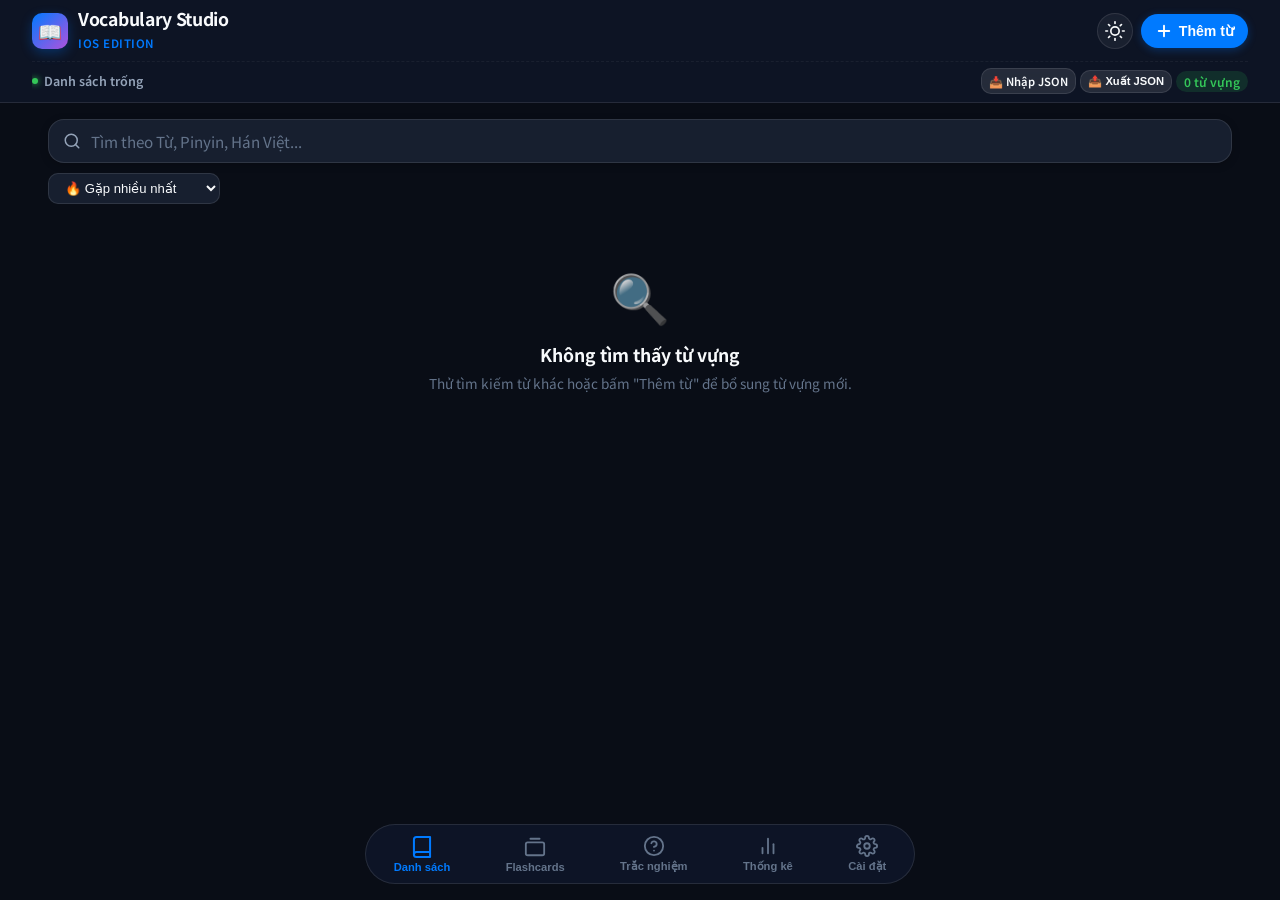
==== commit 48c1c720: "1.7.1" ====
--- a/index.html
+++ b/index.html
@@ -53,13 +53,15 @@
       <div class="ios-status-bar">
         <div class="ios-status-item">
           <span class="ios-status-dot"></span>
-          <span id="currentFileName">Danh sách trống</span>
+          <span id="currentFileName">Từ vựng của tôi</span>
         </div>
         <div class="ios-status-actions">
-          <button class="ios-file-btn" id="saveCurrentFileBtn" title="Lưu file JSON hiện tại">💾 Lưu file</button>
-          <button class="ios-file-btn" id="openFilePickerBtn" title="Mở file JSON">📂 Mở file</button>
-          <button class="ios-file-btn" id="createNewFileBtn" title="Tạo file từ vựng mới">➕ Tạo file</button>
-          <button class="ios-file-btn btn-close-file" id="closeCurrentFileBtn" title="Đóng file">❌ Đóng file</button>
+          <label for="importJsonFile" class="ios-file-btn" title="Nhập file JSON từ máy tính hoặc Tệp">
+            📥 Nhập JSON
+          </label>
+          <button class="ios-file-btn" id="exportJsonBtn" title="Xuất file JSON về máy">
+            📤 Xuất JSON
+          </button>
           <div class="ios-status-badge" id="vocabCountBadge">0 từ vựng</div>
         </div>
       </div>
@@ -279,37 +281,21 @@
 
           <div class="settings-item">
             <div>
-              <strong>➕ Tạo file từ vựng mới</strong>
-              <p>Tạo bộ từ vựng mới độc lập với tên file tùy chỉnh</p>
-            </div>
-            <button class="ios-btn-secondary" id="settingsCreateNewFileBtn">Tạo mới</button>
-          </div>
-
-          <div class="settings-item">
-            <div>
-              <strong>❌ Đóng/Thoát file hiện tại</strong>
-              <p>Lưu tự động và quay về bộ dữ liệu mặc định</p>
-            </div>
-            <button class="ios-btn-secondary" id="settingsCloseCurrentFileBtn" style="color: var(--accent-danger);">Đóng file</button>
-          </div>
-
-          <div class="settings-item">
-            <div>
-              <strong>Xuất file JSON chuẩn</strong>
-              <p>Lưu dữ liệu sang PC hoặc gửi qua AirDrop / Files app</p>
-            </div>
-            <button class="ios-btn-secondary" id="settingsExportJsonBtn">Xuất JSON</button>
-          </div>
-          
-          <div class="settings-item">
-            <div>
-              <strong>Nhập file JSON</strong>
-              <p>Mở file JSON từ ứng dụng Tệp (Files) trên iPhone/iPad</p>
+              <strong>📥 Nhập tệp từ vựng JSON</strong>
+              <p>Nạp file JSON từ máy tính hoặc ứng dụng Tệp (Files) trên iPhone/iPad</p>
             </div>
             <label for="settingsImportJsonFile" class="ios-btn-secondary" style="cursor: pointer;">
               Nhập JSON
             </label>
             <input type="file" id="settingsImportJsonFile" accept=".json" style="display: none;">
+          </div>
+
+          <div class="settings-item">
+            <div>
+              <strong>📤 Xuất tệp từ vựng JSON</strong>
+              <p>Lưu dữ liệu sang PC hoặc gửi qua AirDrop / Zalo / Tệp app</p>
+            </div>
+            <button class="ios-btn-secondary" id="settingsExportJsonBtn">Xuất JSON</button>
           </div>
 
           <div class="settings-item">
@@ -362,26 +348,6 @@
       </button>
     </nav>
 
-    <!-- iOS Slide-Up Modal: Create New File -->
-    <div id="createFileModal" class="ios-modal-overlay">
-      <div class="ios-modal-card" style="max-width: 440px;">
-        <div class="ios-modal-header">
-          <h3>➕ Tạo File Từ Vựng Mới</h3>
-          <button id="closeCreateFileModalBtn" class="ios-modal-close">✕</button>
-        </div>
-        <form id="createFileForm" class="ios-modal-body">
-          <div class="form-group">
-            <label for="newFileNameInput">Tên file từ vựng (.json) *</label>
-            <input type="text" id="newFileNameInput" placeholder="Ví dụ: HSK1.json, Bai1.json" required autocomplete="off">
-          </div>
-          <div class="ios-modal-actions" style="margin-top: 16px;">
-            <button type="button" class="ios-btn-secondary" id="cancelCreateFileModalBtn">Hủy</button>
-            <button type="submit" class="ios-btn-primary">Tạo & Chọn thư mục 📁</button>
-          </div>
-        </form>
-      </div>
-    </div>
-
     <!-- iOS Slide-Up Modal: Add / Edit Word -->
     <div id="wordModal" class="ios-modal-overlay">
       <div class="ios-modal-card">
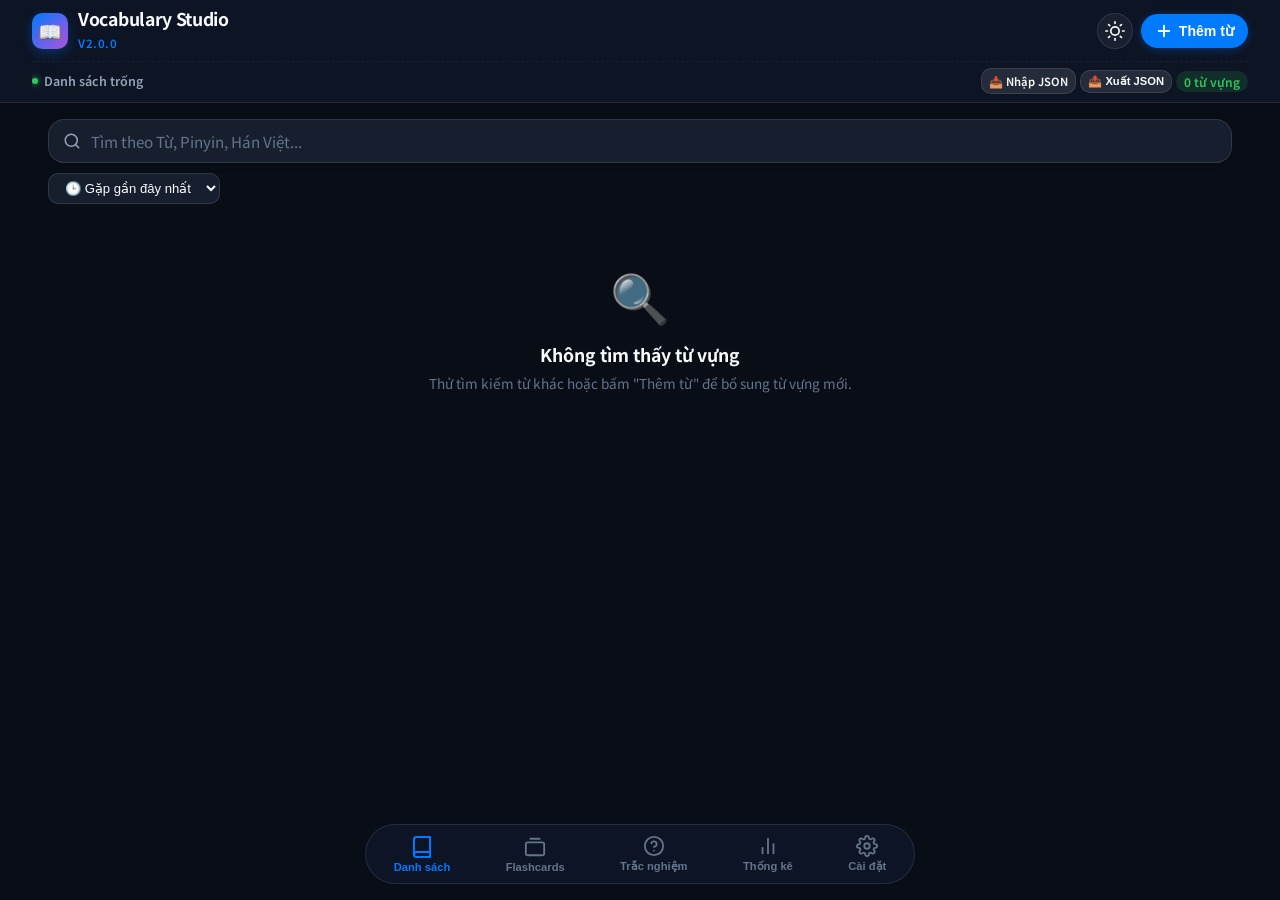
==== commit 2a142e25: "v.2.0.0" ====
--- a/index.html
+++ b/index.html
@@ -3,8 +3,8 @@
 <head>
   <meta charset="UTF-8">
   <meta name="viewport" content="width=device-width, initial-scale=1.0, maximum-scale=1.0, user-scalable=no, viewport-fit=cover">
-  <title>Vocabulary Studio iOS</title>
-  <meta name="description" content="Ứng dụng Học & Quản lý Từ Vựng Tiếng Trung cao cấp dành riêng cho iOS (iPhone/iPad)">
+  <title>Vocabulary Studio iOS v2.0.0</title>
+  <meta name="description" content="Ứng dụng Học & Quản lý Từ Vựng Tiếng Trung cao cấp phiên bản v2.0.0 dành riêng cho iOS (iPhone/iPad)">
   
   <!-- iOS Native Web App Meta Tags -->
   <meta name="apple-mobile-web-app-capable" content="yes">
@@ -33,7 +33,7 @@
           <div class="ios-logo-badge">📖</div>
           <div class="ios-brand-text">
             <h1 class="ios-title">Vocabulary Studio</h1>
-            <span class="ios-subtitle">iOS Edition</span>
+            <span class="ios-subtitle">v2.0.0</span>
           </div>
         </div>
 
@@ -82,7 +82,6 @@
 
           <div class="ios-filter-row">
             <select id="sortSelect" class="ios-select">
-              <option value="count-desc">🔥 Gặp nhiều nhất</option>
               <option value="recent-desc">🕒 Gặp gần đây nhất</option>
               <option value="az">🔤 Từ A - Z</option>
             </select>
@@ -105,11 +104,12 @@
       <!-- VIEW 2: FLASHCARDS (TOUCH SWIPE) -->
       <section id="view-flashcards" class="tab-view">
         <div class="flashcards-header">
-          <div class="anki-deck-status">
-            <span class="anki-status-badge badge-new" id="ankiNewCount">🔵 0 Mới</span>
-            <span class="anki-status-badge badge-learning" id="ankiLearnCount">🟠 0 Đang học</span>
-            <span class="anki-status-badge badge-due" id="ankiDueCount">🟢 0 Đến hạn</span>
-          </div>
+          <!-- Session Filter Selector (2 Sessions: Từ mới, Đến hạn) -->
+          <div class="flashcard-session-selector">
+            <button class="session-pill-btn active" data-session="new" id="sessionBtnNew">🔵 Từ mới (<span id="countSessionNew">0</span>)</button>
+            <button class="session-pill-btn" data-session="due" id="sessionBtnDue">🟢 Đến hạn (<span id="countSessionDue">0</span>)</button>
+          </div>
+
           <div class="flashcard-progress-bar-track" style="margin-top: 8px;">
             <div id="flashcardProgressBar" class="flashcard-progress-bar-fill" style="width: 0%;"></div>
           </div>
@@ -128,7 +128,7 @@
               </div>
               
               <div class="flashcard-main-word" id="fcHanzi">字</div>
-              <div class="flashcard-hint-text">Chạm hoặc vuốt lên để lật thẻ 👆</div>
+              <div class="flashcard-hint-text">Chạm vào thẻ để lật 👆</div>
             </div>
 
             <!-- Back Side -->
@@ -139,9 +139,11 @@
               <div class="flashcard-meaning" id="fcMeaning">Chữ, từ ngữ</div>
             </div>
 
-            <!-- Swipe Stamp Indicators -->
-            <div class="swipe-stamp stamp-pass">ĐÃ THUỘC ✨</div>
-            <div class="swipe-stamp stamp-review">CẦN ÔN 🔄</div>
+            <!-- Swipe Stamp Indicators (4 Directions: Left=Again, Right=Easy, Up=Good, Down=Hard) -->
+            <div class="swipe-stamp stamp-again">🔴 HỌC LẠI</div>
+            <div class="swipe-stamp stamp-easy">🔵 DỄ</div>
+            <div class="swipe-stamp stamp-good">🟢 TỐT</div>
+            <div class="swipe-stamp stamp-hard">🟠 KHÓ</div>
           </div>
         </div>
 
@@ -164,11 +166,11 @@
             <span class="anki-btn-label">🔵 Dễ</span>
           </button>
         </div>
-        <p class="ios-swipe-tip">💡 <i>Mẹo Anki:</i> Đánh giá phản xạ để thuật toán tự động tính lịch ôn tối ưu</p>
       </section>
 
-      <!-- VIEW 3: TRẮC NGHIỆM (QUIZ) -->
+      <!-- VIEW 3: TRẮC NGHIỆM HỖN HỢP & LUYỆN GÕ (RANDOMIZED MIXED QUIZ ENGINE) -->
       <section id="view-quiz" class="tab-view">
+
         <div class="quiz-status-card">
           <div class="quiz-stat-item">
             <span class="quiz-stat-label">Điểm số</span>
@@ -179,6 +181,10 @@
             <span class="quiz-stat-val" id="quizStreakText">0</span>
           </div>
           <div class="quiz-stat-item">
+            <span class="quiz-stat-label">Gợi ý 💡</span>
+            <span class="quiz-stat-val" id="quizHintCountText" style="color: var(--accent-warning);">3</span>
+          </div>
+          <div class="quiz-stat-item">
             <span class="quiz-stat-label">Số câu</span>
             <span class="quiz-stat-val" id="quizTotalText">0</span>
           </div>
@@ -187,7 +193,7 @@
         <!-- Question Card -->
         <div class="quiz-card">
           <div class="quiz-question-header">
-            <span class="quiz-type-tag">Chọn nghĩa đúng của từ:</span>
+            <span class="quiz-type-tag" id="quizTypeTag">Chọn nghĩa tiếng Việt đúng:</span>
             <button class="ios-audio-btn" id="quizAudioBtn" title="Phát âm">
               <svg xmlns="http://www.w3.org/2000/svg" width="20" height="20" viewBox="0 0 24 24" fill="none" stroke="currentColor" stroke-width="2" stroke-linecap="round" stroke-linejoin="round"><polygon points="11 5 6 9 2 9 2 15 6 15 11 19 11 5"></polygon><path d="M19.07 4.93a10 10 0 0 1 0 14.14M15.54 8.46a5 5 0 0 1 0 7.07"></path></svg>
             </button>
@@ -195,10 +201,23 @@
 
           <div class="quiz-main-word" id="quizQuestionHanzi">由于</div>
           <div class="quiz-sub-pinyin" id="quizQuestionPinyin">yóu yú</div>
-
+          <button type="button" id="quizRevealHintBtn" class="quiz-hint-btn" style="display: none;">💡 Xem gợi ý Pinyin (Còn 3 lần)</button>
+
+          <!-- Multiple Choice Options Container -->
           <div id="quizOptionsContainer" class="quiz-options-list">
-            <!-- Dynamic Options Injected Here -->
-          </div>
+            <!-- Dynamic Choice Options Injected Here -->
+          </div>
+
+          <!-- Typing Practice Input Container (Mode 3) -->
+          <form id="quizTypingForm" class="quiz-typing-box" style="display: none;">
+            <input type="text" id="quizTypingInput" placeholder="Gõ từ Hán tự tiếng Trung vào đây..." autocomplete="off">
+            <button type="submit" id="submitQuizTypingBtn" class="ios-btn-primary" style="margin-top: 10px; width: 100%;">
+              Kiểm tra 🎯
+            </button>
+          </form>
+
+          <!-- Feedback Result Box -->
+          <div id="quizFeedbackBox" class="quiz-feedback-box" style="display: none;"></div>
 
           <button id="nextQuizBtn" class="ios-btn-primary quiz-next-btn" style="display: none;">
             Câu tiếp theo ➔
@@ -206,9 +225,9 @@
         </div>
       </section>
 
-      <!-- VIEW 4: THỐNG KÊ ANKI HEATMAP & DASHBOARD -->
+      <!-- VIEW 4: THỐNG KÊ KHOA HỌC & TIẾN ĐỘ HỌC TẬP (STATS DASHBOARD) -->
       <section id="view-stats" class="tab-view">
-        <h2 class="section-heading">Thống kê & Chuỗi Học tập</h2>
+        <h2 class="section-heading">Thống kê & Tiến độ Học tập</h2>
         
         <!-- Streak Banner -->
         <div class="anki-streak-banner">
@@ -216,6 +235,74 @@
           <div>
             <div class="streak-count" id="ankiStreakCount">0 ngày liên tục</div>
             <div class="streak-sub">Duy trì ôn tập mỗi ngày để khắc sâu từ vựng</div>
+          </div>
+        </div>
+
+        <!-- Key Metrics Grid (4 Cards) -->
+        <div class="stats-grid">
+          <div class="stat-card">
+            <div class="stat-icon">📚</div>
+            <div class="stat-num" id="statTotalWords">0</div>
+            <div class="stat-lbl">Tổng số từ vựng</div>
+          </div>
+          <div class="stat-card">
+            <div class="stat-icon">🎓</div>
+            <div class="stat-num" id="statLearnedWords" style="color: var(--accent-primary);">0</div>
+            <div class="stat-lbl">Đã học (Có tiến trình)</div>
+          </div>
+          <div class="stat-card">
+            <div class="stat-icon">🆕</div>
+            <div class="stat-num" id="statNewWords" style="color: var(--accent-warning);">0</div>
+            <div class="stat-lbl">Từ mới chưa học</div>
+          </div>
+          <div class="stat-card">
+            <div class="stat-icon">🟢</div>
+            <div class="stat-num" id="statDueToday" style="color: var(--accent-success);">0</div>
+            <div class="stat-lbl">Đến hạn hôm nay</div>
+          </div>
+        </div>
+
+        <!-- Mastery Completion Rate Progress Card -->
+        <div class="stats-section-card" style="margin-bottom: 16px;">
+          <div style="display: flex; align-items: center; justify-content: space-between; margin-bottom: 8px;">
+            <h3>Tỷ lệ thuộc bài & Phân bổ từ vựng</h3>
+            <span style="font-weight: 800; color: var(--accent-primary);" id="statMasteryRate">0%</span>
+          </div>
+          
+          <!-- Multi-Color Progress Bar -->
+          <div class="mastery-progress-track">
+            <div id="barNew" class="mastery-bar-segment seg-new" style="width: 0%;" title="Từ mới"></div>
+            <div id="barLearning" class="mastery-bar-segment seg-learning" style="width: 0%;" title="Đang học"></div>
+            <div id="barMastered" class="mastery-bar-segment seg-mastered" style="width: 0%;" title="Thành thục"></div>
+          </div>
+
+          <div class="mastery-legend">
+            <div class="legend-item"><span class="dot dot-new"></span> Từ mới chưa học: <strong id="valNewWords">0</strong></div>
+            <div class="legend-item"><span class="dot dot-learning"></span> Đang học ngắn hạn: <strong id="valLearningWords">0</strong></div>
+            <div class="legend-item"><span class="dot dot-mastered"></span> Thành thục dài hạn (>3 tháng): <strong id="valMasteredWords">0</strong></div>
+          </div>
+        </div>
+
+        <!-- Forecast Schedule Breakdown (Lịch đến hạn theo từng ngày) -->
+        <div class="stats-section-card" style="margin-bottom: 16px;">
+          <h3>📅 Lịch đến hạn ôn tập (Forecast)</h3>
+          <div class="forecast-list">
+            <div class="forecast-row">
+              <span class="forecast-label">⚡ Đến hạn Hôm nay:</span>
+              <span class="forecast-badge badge-due-today" id="forecastToday">0 từ</span>
+            </div>
+            <div class="forecast-row">
+              <span class="forecast-label">🕒 Đến hạn Ngày mai (+1d):</span>
+              <span class="forecast-badge" id="forecastTomorrow">0 từ</span>
+            </div>
+            <div class="forecast-row">
+              <span class="forecast-label">📅 Đến hạn trong 7 ngày tới:</span>
+              <span class="forecast-badge" id="forecastNext7Days">0 từ</span>
+            </div>
+            <div class="forecast-row">
+              <span class="forecast-label">🌟 Trí nhớ dài hạn (>3 tháng):</span>
+              <span class="forecast-badge badge-long-term" id="forecastLongTerm">0 từ</span>
+            </div>
           </div>
         </div>
 
@@ -241,31 +328,9 @@
           </div>
         </div>
 
-        <div class="stats-grid">
-          <div class="stat-card">
-            <div class="stat-icon">📚</div>
-            <div class="stat-num" id="statTotalWords">0</div>
-            <div class="stat-lbl">Tổng số từ vựng</div>
-          </div>
-          <div class="stat-card">
-            <div class="stat-icon">⏰</div>
-            <div class="stat-num" id="statDueToday" style="color: var(--accent-warning);">0</div>
-            <div class="stat-lbl">Đến hạn ôn hôm nay</div>
-          </div>
-          <div class="stat-card">
-            <div class="stat-icon">🏆</div>
-            <div class="stat-num" id="statMasteredWords" style="color: var(--accent-success);">0</div>
-            <div class="stat-lbl">Trí nhớ dài hạn (>30d)</div>
-          </div>
-          <div class="stat-card">
-            <div class="stat-icon">🎯</div>
-            <div class="stat-num" id="statMasteryRate">0%</div>
-            <div class="stat-lbl">Tỷ lệ thuộc bài</div>
-          </div>
-        </div>
-
+        <!-- Top Words Encountered / Studied -->
         <div class="stats-section-card">
-          <h3>Top 5 từ xuất hiện nhiều nhất</h3>
+          <h3>Top từ vựng cần lưu ý</h3>
           <div id="topWordsList" class="top-words-list">
             <!-- Dynamic top words -->
           </div>
--- a/styles.css
+++ b/styles.css
@@ -553,6 +553,40 @@
   font-size: 0.75rem;
 }
 
+/* Session Filter Selector (Segmented Pill Bar) */
+.flashcard-session-selector {
+  display: flex;
+  align-items: center;
+  justify-content: center;
+  gap: 4px;
+  background: rgba(255, 255, 255, 0.06);
+  padding: 4px;
+  border-radius: var(--radius-full);
+  margin-bottom: 10px;
+  border: 1px solid var(--border-color);
+}
+
+.session-pill-btn {
+  flex: 1;
+  padding: 6px 10px;
+  border-radius: var(--radius-full);
+  font-size: 0.8rem;
+  font-weight: 600;
+  border: none;
+  background: transparent;
+  color: var(--text-secondary);
+  cursor: pointer;
+  transition: all 0.2s ease;
+  white-space: nowrap;
+}
+
+.session-pill-btn.active {
+  background: var(--accent-primary);
+  color: #ffffff;
+  font-weight: 700;
+  box-shadow: 0 2px 8px rgba(10, 132, 255, 0.35);
+}
+
 .flashcard-progress-bar-track {
   height: 6px;
   background: var(--border-color);
@@ -677,7 +711,6 @@
 /* Swipe Stamps */
 .swipe-stamp {
   position: absolute;
-  top: 30px;
   padding: 8px 16px;
   border-radius: var(--radius-md);
   font-weight: 800;
@@ -687,20 +720,40 @@
   pointer-events: none;
   transition: opacity 0.15s ease;
   z-index: 10;
-}
-
-.stamp-pass {
-  right: 30px;
-  color: var(--accent-success);
-  border-color: var(--accent-success);
-  transform: rotate(12deg);
-}
-
-.stamp-review {
-  left: 30px;
+  background: var(--bg-card);
+}
+
+.stamp-again {
+  left: 20px;
+  top: 25px;
   color: var(--accent-danger);
   border-color: var(--accent-danger);
   transform: rotate(-12deg);
+}
+
+.stamp-easy {
+  right: 20px;
+  top: 25px;
+  color: #007aff;
+  border-color: #007aff;
+  transform: rotate(12deg);
+}
+
+.stamp-good {
+  left: 50%;
+  top: 25px;
+  color: var(--accent-success);
+  border-color: var(--accent-success);
+  transform: translateX(-50%) rotate(0deg);
+}
+
+.stamp-hard {
+  left: 50%;
+  bottom: 25px;
+  top: auto;
+  color: #ff9500;
+  border-color: #ff9500;
+  transform: translateX(-50%) rotate(0deg);
 }
 
 /* Flashcard Controls */
@@ -848,6 +901,82 @@
   padding: 12px;
 }
 
+.quiz-hint-btn {
+  display: inline-block;
+  margin: 6px auto 16px auto;
+  padding: 6px 14px;
+  border-radius: var(--radius-full);
+  background: rgba(255, 149, 0, 0.15);
+  border: 1px solid var(--accent-warning);
+  color: var(--accent-warning);
+  font-size: 0.8rem;
+  font-weight: 700;
+  cursor: pointer;
+  transition: all 0.2s ease;
+}
+
+.quiz-hint-btn:active {
+  transform: scale(0.95);
+  background: rgba(255, 149, 0, 0.25);
+}
+
+.quiz-hint-btn:disabled {
+  opacity: 0.4;
+  cursor: not-allowed;
+  border-color: var(--border-color);
+  color: var(--text-muted);
+  background: rgba(255, 255, 255, 0.05);
+}
+
+/* Quiz Typing Box & Feedback */
+.quiz-typing-box {
+  display: flex;
+  flex-direction: column;
+  gap: 8px;
+  margin-top: 16px;
+}
+
+#quizTypingInput {
+  width: 100%;
+  padding: 14px 16px;
+  border-radius: var(--radius-md);
+  background: rgba(255, 255, 255, 0.05);
+  border: 2px solid var(--border-color);
+  color: var(--text-primary);
+  font-size: 1.2rem;
+  font-weight: 700;
+  text-align: center;
+  outline: none;
+  transition: border-color 0.2s ease;
+}
+
+#quizTypingInput:focus {
+  border-color: var(--accent-primary);
+  box-shadow: 0 0 12px rgba(10, 132, 255, 0.3);
+}
+
+.quiz-feedback-box {
+  padding: 14px 16px;
+  border-radius: var(--radius-md);
+  margin-top: 14px;
+  font-size: 0.95rem;
+  font-weight: 600;
+  text-align: center;
+  line-height: 1.4;
+}
+
+.quiz-feedback-box.correct {
+  background: rgba(52, 199, 89, 0.18);
+  border: 1px solid var(--accent-success);
+  color: var(--accent-success);
+}
+
+.quiz-feedback-box.wrong {
+  background: rgba(255, 39, 48, 0.18);
+  border: 1px solid var(--accent-danger);
+  color: var(--accent-danger);
+}
+
 /* VIEW 4: THỐNG KÊ (STATS) */
 .section-heading {
   font-size: 1.3rem;
@@ -898,6 +1027,98 @@
 .stats-section-card h3 {
   font-size: 0.95rem;
   margin-bottom: 12px;
+}
+
+/* Mastery Progress Track & Segments */
+.mastery-progress-track {
+  height: 12px;
+  background: rgba(255, 255, 255, 0.08);
+  border-radius: var(--radius-full);
+  display: flex;
+  overflow: hidden;
+  margin-bottom: 12px;
+}
+
+.mastery-bar-segment {
+  height: 100%;
+  transition: width 0.4s ease;
+}
+
+.seg-new {
+  background: var(--accent-warning);
+}
+
+.seg-learning {
+  background: var(--accent-primary);
+}
+
+.seg-mastered {
+  background: var(--accent-success);
+}
+
+.mastery-legend {
+  display: flex;
+  flex-direction: column;
+  gap: 6px;
+  font-size: 0.82rem;
+}
+
+.legend-item {
+  display: flex;
+  align-items: center;
+  gap: 8px;
+  color: var(--text-secondary);
+}
+
+.dot {
+  width: 10px;
+  height: 10px;
+  border-radius: 50%;
+  display: inline-block;
+}
+
+.dot-new { background: var(--accent-warning); }
+.dot-learning { background: var(--accent-primary); }
+.dot-mastered { background: var(--accent-success); }
+
+/* Forecast Schedule List */
+.forecast-list {
+  display: flex;
+  flex-direction: column;
+  gap: 10px;
+}
+
+.forecast-row {
+  display: flex;
+  align-items: center;
+  justify-content: space-between;
+  padding: 8px 12px;
+  background: rgba(255, 255, 255, 0.03);
+  border-radius: var(--radius-sm);
+  font-size: 0.88rem;
+}
+
+.forecast-label {
+  color: var(--text-secondary);
+  font-weight: 500;
+}
+
+.forecast-badge {
+  font-weight: 700;
+  padding: 2px 10px;
+  border-radius: var(--radius-full);
+  background: rgba(255, 255, 255, 0.08);
+  color: var(--text-primary);
+}
+
+.badge-due-today {
+  background: rgba(52, 199, 89, 0.2);
+  color: var(--accent-success);
+}
+
+.badge-long-term {
+  background: rgba(10, 132, 255, 0.2);
+  color: var(--accent-primary);
 }
 
 .top-words-list {
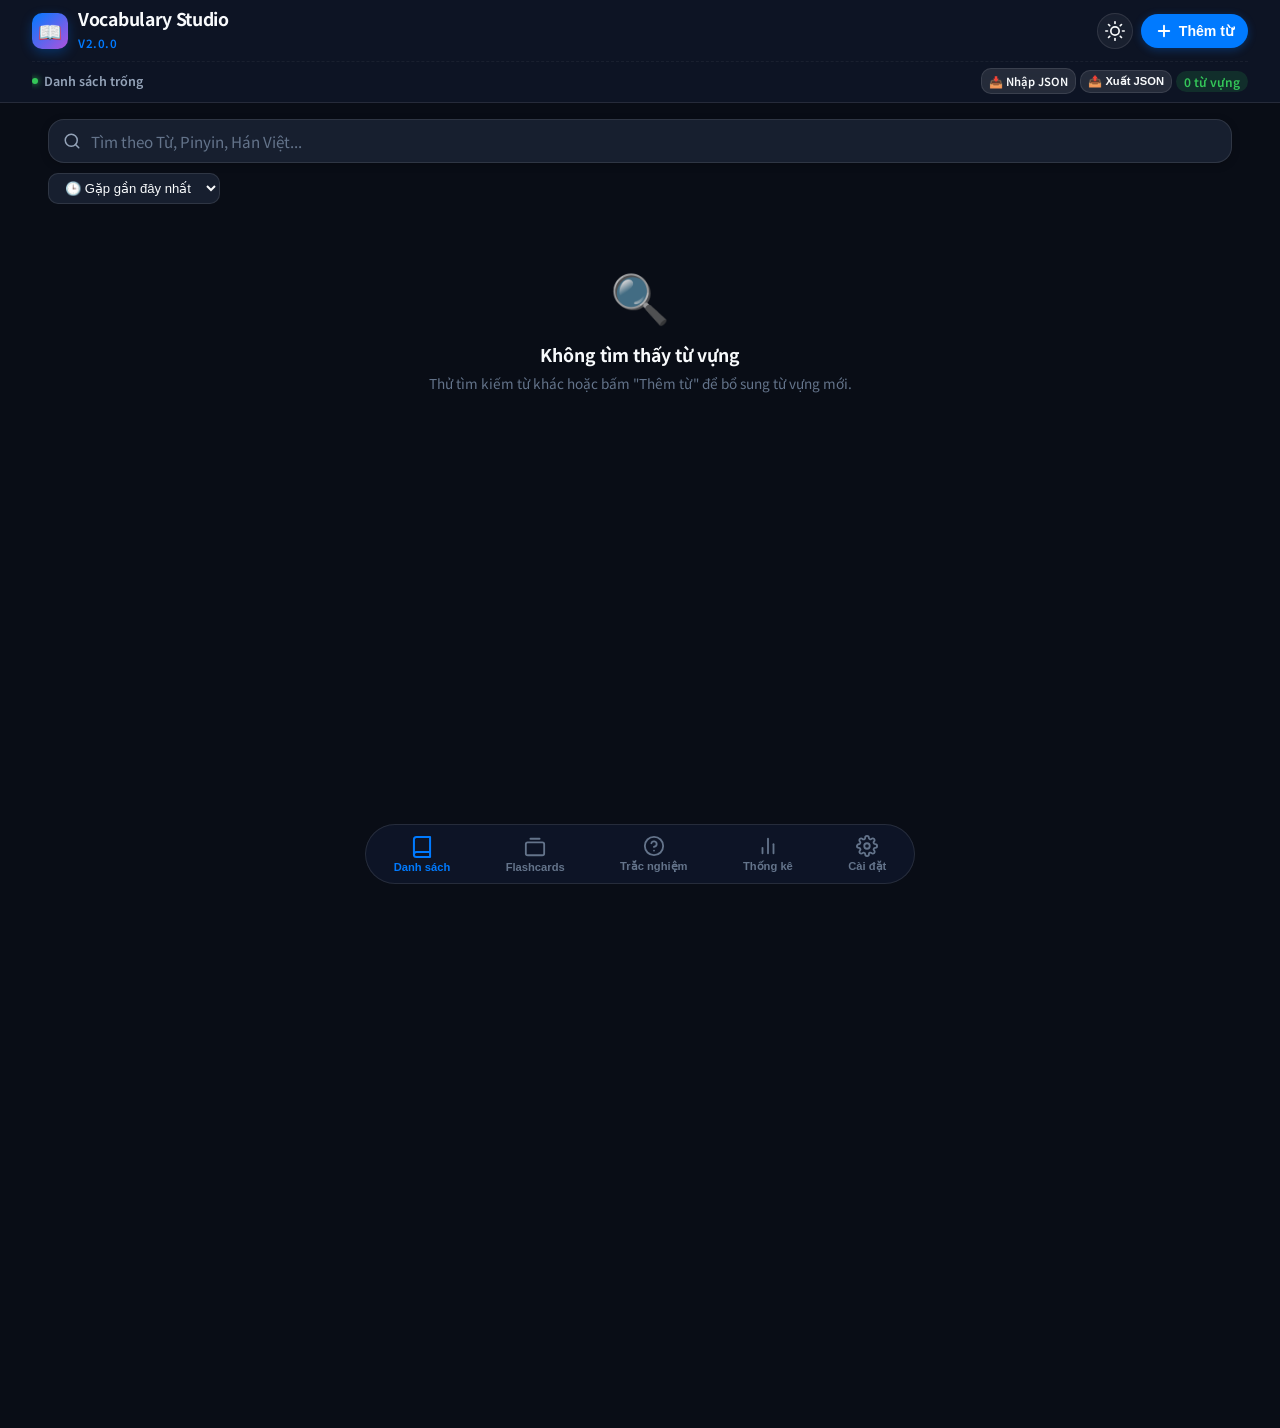
==== commit d67644a8: "v.2.5.0" ====
--- a/index.html
+++ b/index.html
@@ -20,7 +20,7 @@
   <link href="https://fonts.googleapis.com/css2?family=Inter:wght@400;500;600;700;800&family=Noto+Sans+SC:wght@400;500;700&display=swap" rel="stylesheet">
   
   <!-- CSS Styles -->
-  <link rel="stylesheet" href="styles.css">
+  <link rel="stylesheet" href="styles.css?v=2.0.2">
 </head>
 <body>
 
@@ -150,7 +150,7 @@
         <!-- Anki 4-Button Rating Controls -->
         <div class="anki-rating-controls" id="ankiRatingControls">
           <button class="anki-btn btn-again" id="ankiAgainBtn" title="Học lại ngay (1 phút)">
-            <span class="anki-btn-time">1 phút</span>
+            <span class="anki-btn-time" id="timeAgainLabel">1 phút</span>
             <span class="anki-btn-label">🔴 Học lại</span>
           </button>
           <button class="anki-btn btn-hard" id="ankiHardBtn" title="Lặp lại sau 1 ngày">
@@ -422,7 +422,12 @@
         </div>
         <form id="wordForm" class="ios-modal-body">
           <div class="form-group">
-            <label for="inputWord">Từ gốc (Chữ Hán) *</label>
+            <div style="display: flex; align-items: center; justify-content: space-between; margin-bottom: 4px;">
+              <label for="inputWord">Từ gốc (Chữ Hán) *</label>
+              <button type="button" class="ios-btn-mini" id="autoLookupBtn" style="color: var(--accent-success); border-color: var(--accent-success);">
+                🔍 Tra Pinyin & Hán Việt
+              </button>
+            </div>
             <input type="text" id="inputWord" placeholder="VD: 学习" required autocomplete="off" lang="zh">
           </div>
           <div class="form-group">
@@ -463,6 +468,6 @@
 
   <!-- Data Dictionary & Main JavaScript App Engine -->
   <script src="hanviet_dict.js"></script>
-  <script src="app.js"></script>
+  <script src="app.js?v=2.0.2"></script>
 </body>
 </html>
--- a/styles.css
+++ b/styles.css
@@ -69,30 +69,33 @@
 }
 
 html, body {
-  height: 100%;
+  min-height: 100%;
   width: 100%;
-  overflow: hidden;
+  overflow-x: hidden;
   font-family: var(--font-family);
   background-color: var(--bg-main);
   color: var(--text-primary);
   -webkit-font-smoothing: antialiased;
+  -webkit-text-size-adjust: 100%;
 }
 
 /* Main App Container */
 .app-container {
   display: flex;
   flex-direction: column;
-  height: 100%;
+  min-height: 100vh;
+  min-height: 100dvh;
   width: 100%;
   max-width: 100%;
   margin: 0 auto;
   position: relative;
-  overflow: hidden;
   background-color: var(--bg-main);
 }
 
 /* Top iOS Header */
 .ios-header {
+  position: sticky;
+  top: 0;
   padding-top: calc(var(--safe-area-top) + 8px);
   padding-left: 16px;
   padding-right: 16px;
@@ -293,20 +296,29 @@
 /* Main Content Router */
 .ios-main-content {
   flex: 1;
-  overflow-y: auto;
-  overflow-x: hidden;
+  width: 100%;
   padding: 16px;
-  padding-bottom: calc(var(--safe-area-bottom) + 80px);
+  padding-bottom: calc(var(--safe-area-bottom) + 95px);
   -webkit-overflow-scrolling: touch;
 }
 
 .tab-view {
   display: none;
+  width: 100%;
   animation: fadeIn 0.25s ease-in-out;
 }
 
 .tab-view.active {
   display: block;
+  width: 100%;
+}
+
+#view-flashcards.active,
+#view-quiz.active {
+  display: flex;
+  flex-direction: column;
+  min-height: calc(100vh - 200px);
+  justify-content: space-between;
 }
 
 @keyframes fadeIn {
@@ -605,9 +617,10 @@
 .flashcard-stage {
   perspective: 1000px;
   width: 100%;
-  height: 340px;
+  flex: 1;
+  min-height: 380px;
   position: relative;
-  margin-bottom: 20px;
+  margin-bottom: 16px;
   touch-action: none; /* Disable default scrolling on stage for swipe drag */
 }
 
@@ -1209,7 +1222,7 @@
 
 /* Bottom iOS Navigation Bar */
 .ios-bottom-nav {
-  position: absolute;
+  position: fixed;
   bottom: 0;
   left: 0;
   right: 0;
@@ -1431,6 +1444,7 @@
   display: grid;
   grid-template-columns: repeat(4, 1fr);
   gap: 8px;
+  width: 100%;
   margin-bottom: 12px;
 }
 
